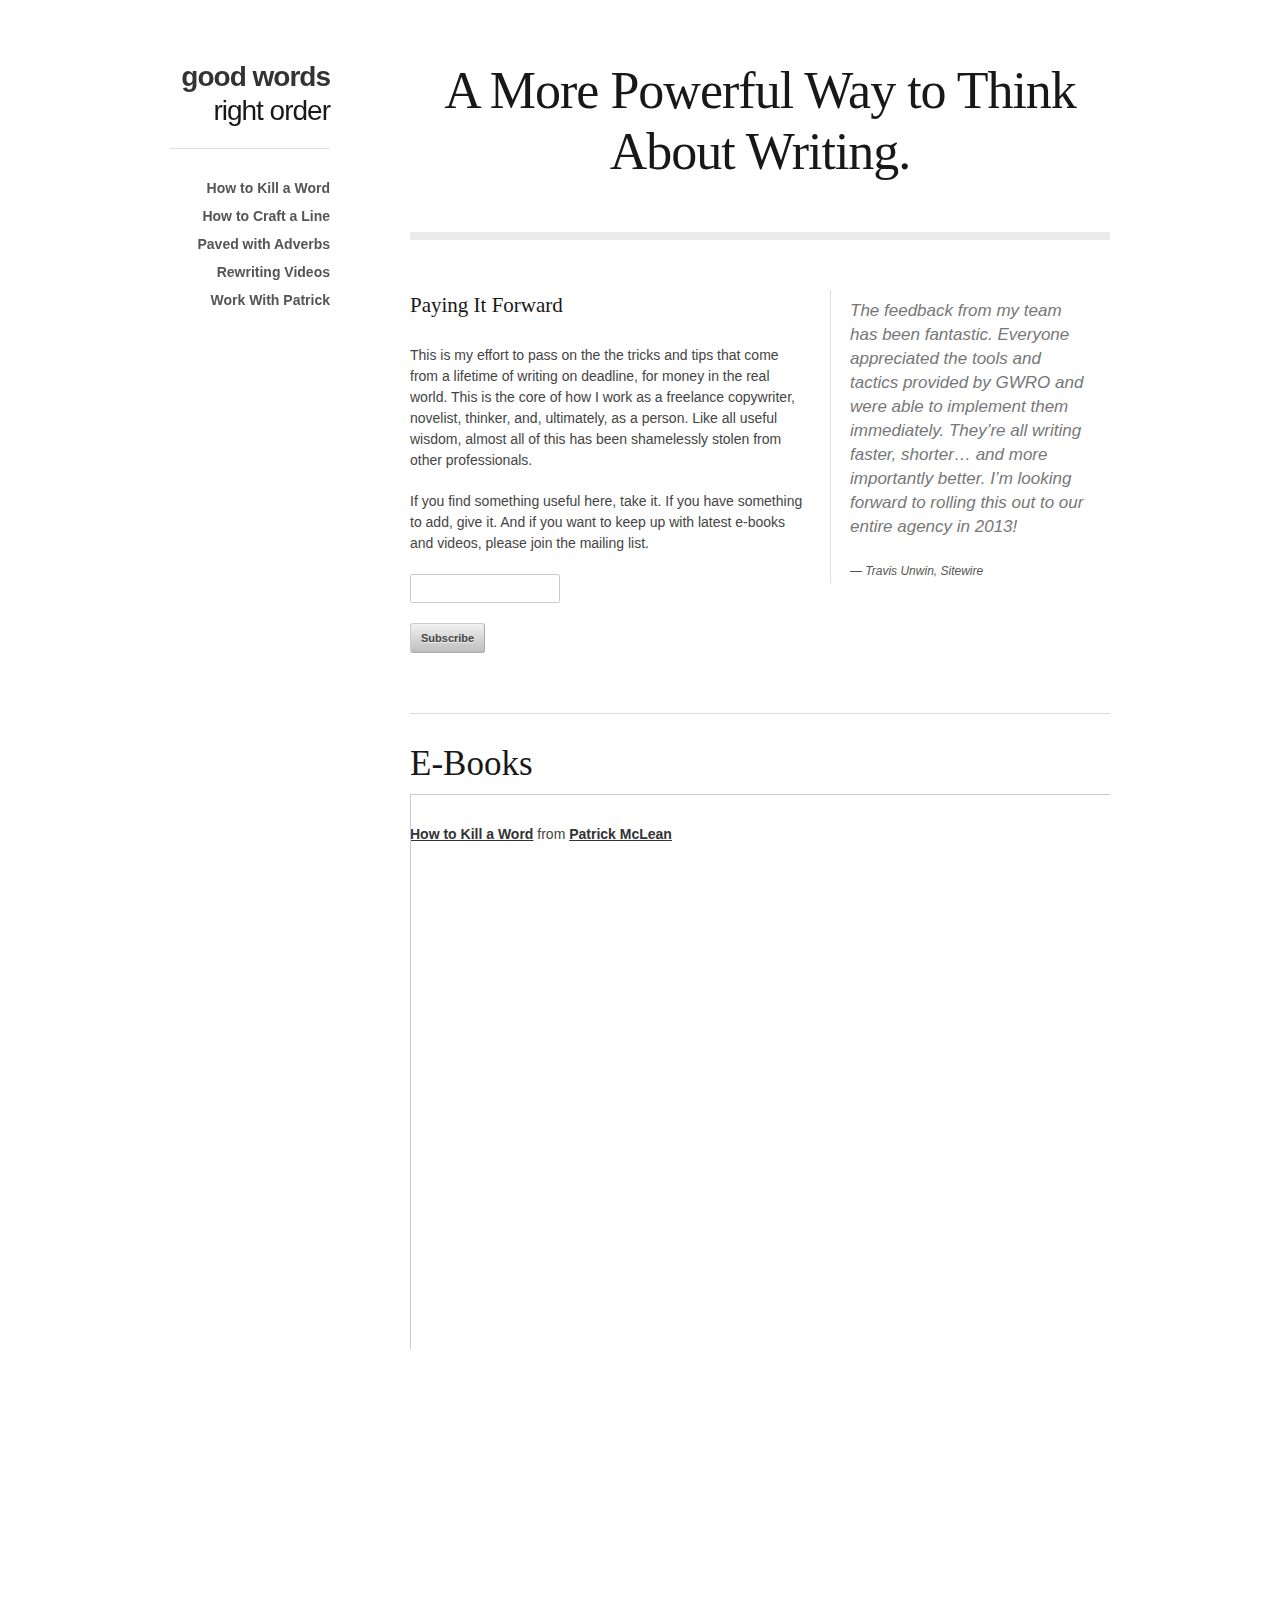
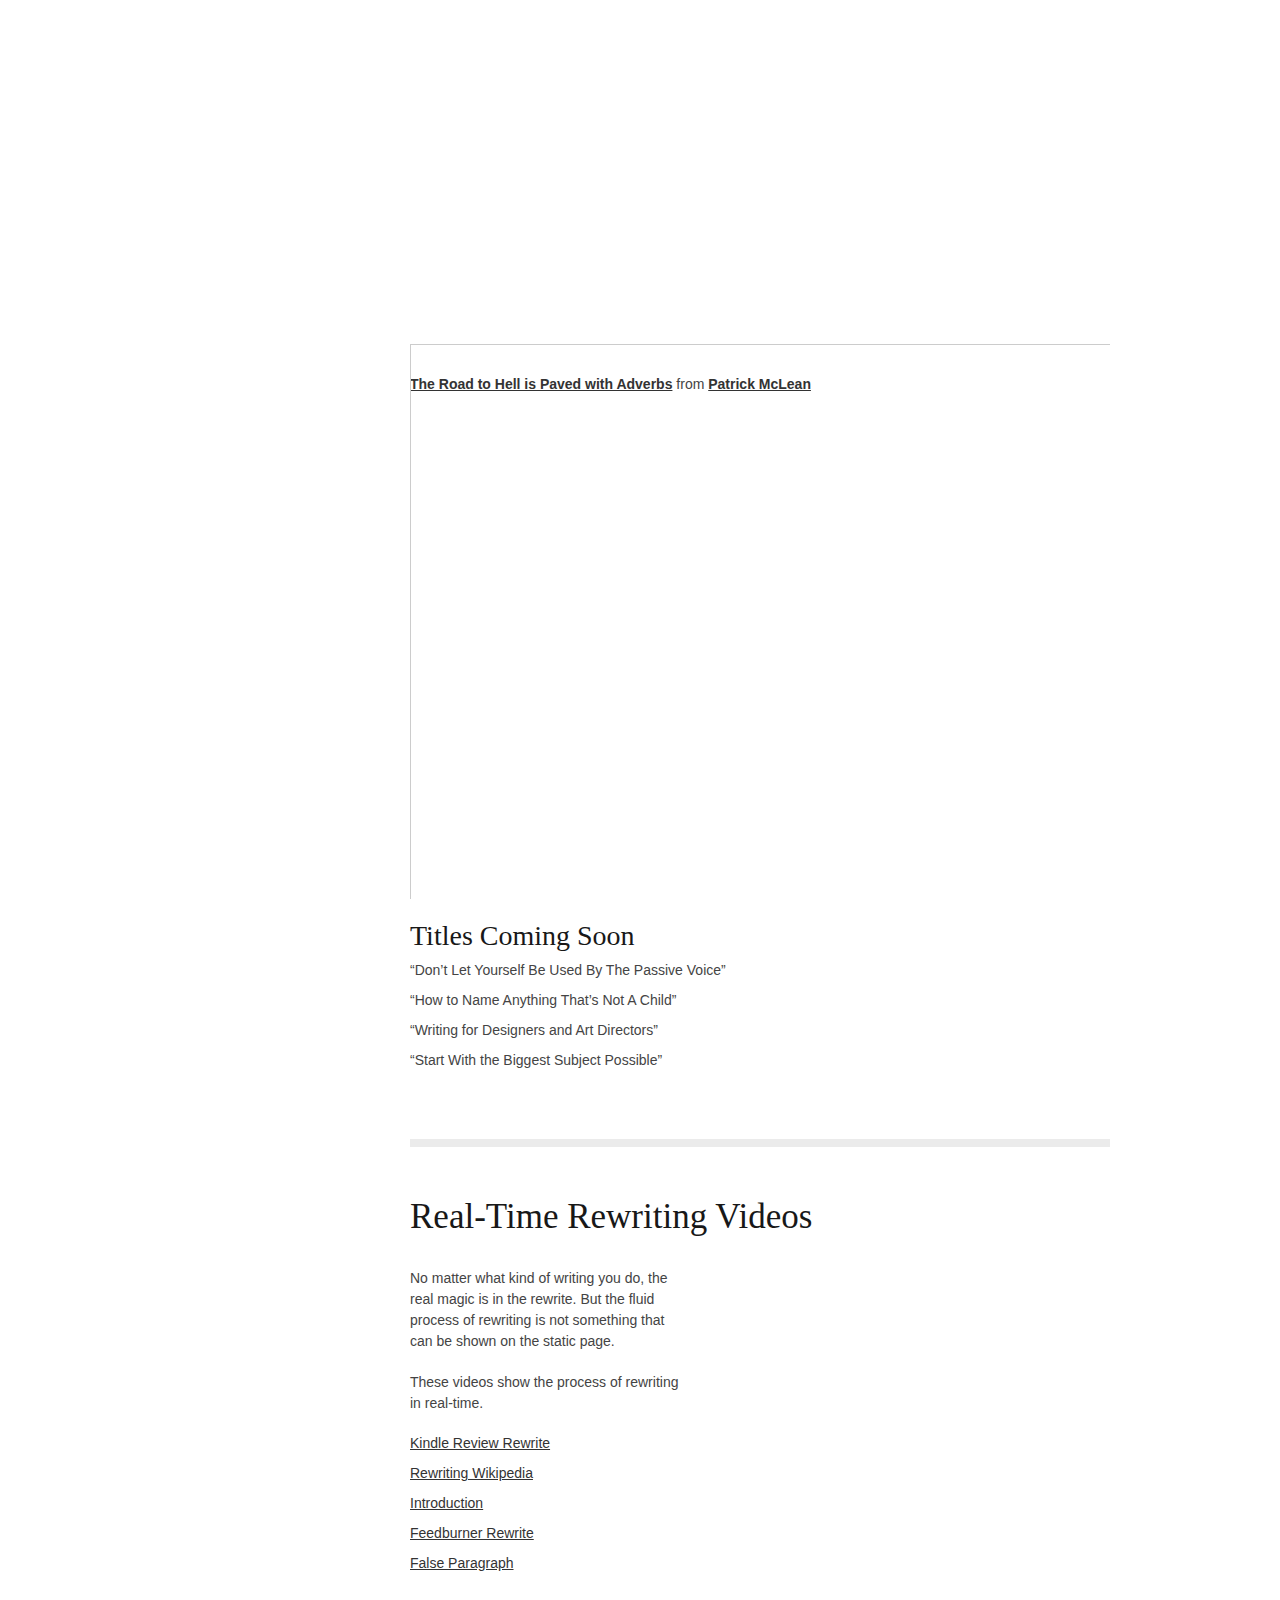
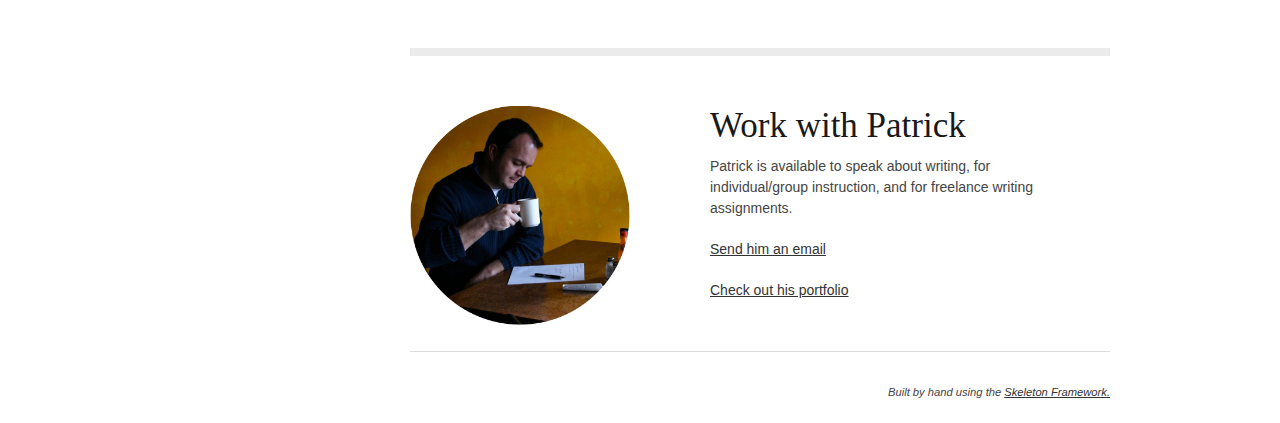
==== index.html @ edc81221 "initialcommit" ====
<!DOCTYPE html>
<!-- saved from url=(0035)http://www.getskeleton.com/#buttons -->
<head><meta http-equiv="Content-Type" content="text/html; charset=UTF-8">

    <!-- Basic Page Needs
  ================================================== -->
    <meta charset="utf-8">
    <title>good words right order: a more powerful way to think about writing</title>
    <meta name="description" content="good words right order: a more powerful way to think about writing">
    <meta name="author" content="patrickemclean">
   <!--  <meta property="twitter:account_id" content="17346623"> -->
    
    <!--[if lt IE 9]>
        <script src="http://html5shim.googlecode.com/svn/trunk/html5.js"></script>
    <![endif]-->

    <!-- Mobile Specific Metas
  ================================================== -->
    <meta name="viewport" content="width=device-width, initial-scale=1, maximum-scale=1">

  <!-- RSS
  ================================================== -->

    <link rel="alternate" type="application/rss+xml" title="RSS" href="./feed.rss">

  <!-- CSS
  ================================================== -->
  
    <link rel="stylesheet" href="./stylesheets/base.css">
    <link rel="stylesheet" href="./stylesheets/skeleton.css">
    <link rel="stylesheet" href="./stylesheets/layout.css">
    <link rel="stylesheet" href="./stylesheets/docs.css">

    <!-- Favicon
    ================================================== -->
    <link rel="shortcut icon" href="./images/favicon.ico">
    <link rel="apple-touch-icon" sizes="57x57" href="./images/apple-touch-icon.png">
    <link rel="apple-touch-icon" sizes="72x72" href=".images/apple-touch-icon-72x72.png">
    <link rel="apple-touch-icon" sizes="114x114" href="./images/apple-touch-icon-114x114.png">

</head>

<body>


      <div class="container">
          <div class="three columns sidebar">
             
              
              <nav>
              
              
                  <h3 id="logo"><strong>good words</strong><br> right order</h3>
                  <hr>

                  <ul>
                      <li><a href="#kill">How to Kill a Word</a></li>
                      <li><a href="#line">How to Craft a Line</a></li>
                      <li><a href="#hell">Paved with Adverbs</a></li>
                      <li><a href="#videos">Rewriting Videos</a></li>
                      <li><a href="#patrick">Work With Patrick</a></li>
                  </ul>
                
              </nav>
              &nbsp;
          </div>
          <div class="twelve columns offset-by-one content">
      

              <header>
                  
                  <h1 style="text-align:center">A More Powerful Way to Think About Writing.</em></h1>
                  
              </header>
             <hr class="large">

                  <div class="row clearfix">
            
                      <div class="seven columns alpha">
                          <h4>Paying It Forward</h4><br>
                          <p>This is my effort to pass on the the tricks and tips that come from a lifetime of writing on deadline, for money in the real world. This is the core of how I work as a freelance copywriter, novelist, thinker, and, ultimately, as a person. Like all useful wisdom, almost all of this has been shamelessly stolen from other professionals.</p>
                          <p>If you find something useful here, take it. If you have something to add, give it. And if you want to keep up with latest e-books and videos, please join the mailing list. 

                            <form style="text-align:left;" action="http://feedburner.google.com/fb/a/mailverify" method="post" target="popupwindow" onsubmit="window.open('http://feedburner.google.com/fb/a/mailverify?uri=goodwordsrightorder/tWTA', 'popupwindow', 'scrollbars=yes,width=550,height=520');return true"><input type="text" style="width:140px" name="email"/><input type="hidden" value="goodwordsrightorder/tWTA" name="uri"/><input type="hidden" name="loc" value="en_US"/><input type="submit" value="Subscribe" /></form>
                      </div>
                      <div class="five columns omega">
                          <blockquote>
                              <p>The feedback from my team has been fantastic. Everyone appreciated the tools and tactics provided by GWRO and were able to implement them immediately. They’re all writing faster, shorter… and more importantly better. I’m looking forward to rolling this out to our entire agency in 2013!</p>
                              <cite>Travis Unwin, Sitewire</cite>
                          </blockquote>
                      </div>

                  </div>
                  <hr>
              <div class="doc-section">

                  

                    <div class="twelve columns alpha">
                      <h2>E-Books</h2>
                    </div>
                      
                  </div>

                    <div class="row clearfix">
                      <div class="twelve columns alpha">

                        <div class="embed-container" id="kill">


                          <iframe src="http://www.slideshare.net/slideshow/embed_code/15975946" frameborder="0" marginwidth="0" marginheight="0" scrolling="no" style="border:1px solid #CCC;border-width:1px 1px 0;margin-bottom:5px" allowfullscreen webkitallowfullscreen mozallowfullscreen> </iframe> <div style="margin-bottom:5px"> <strong> <a href="http://www.slideshare.net/PatrickEMcLean/how-to-kill-a-word" title="How to Kill a Word" target="_blank">How to Kill a Word</a> </strong> from <strong><a href="http://www.slideshare.net/PatrickEMcLean" target="_blank">Patrick McLean</a></strong> </div>


                        </div>  
                      </div>
                    </div> 

                    <div class="row clearfix">
                      <div class="twelve columns alpha">
                          <div class="embed-container"id="line">


                        <iframe src="http://www.youtube.com/embed/MxoWkgkPSiY?modestbranding=1" frameborder="0" allowfullscreen></iframe>

                        </div>
                      </div>
                    </div>

                    <div class="row clearfix">
                      <div class="twelve columns alpha">
                          <div class="embed-container" id="hell">


                        <iframe src="http://www.slideshare.net/slideshow/embed_code/3248919" width="427" height="356" frameborder="0" marginwidth="0" marginheight="0" scrolling="no" style="border:1px solid #CCC;border-width:1px 1px 0;margin-bottom:5px" allowfullscreen webkitallowfullscreen mozallowfullscreen> </iframe> <div style="margin-bottom:5px"> <strong> <a href="http://www.slideshare.net/PatrickEMcLean/the-roat-to-hell-is-paved-with-adverbs" title="The Roat to Hell is Paved with Adverbs" target="_blank">The Road to Hell is Paved with Adverbs</a> </strong> from <strong><a href="http://www.slideshare.net/PatrickEMcLean" target="_blank">Patrick McLean</a></strong> </div>

                        </div>
                      </div>
                    </div>

                  <div class="twelve columns alpha">
                  

                     
                    </div>

                  <div class="row clearfix">

                      <h3>Titles Coming Soon</h3>

                      <ul>
                        <li>&#8220;Don&#8217;t Let Yourself Be Used By The Passive Voice&#8221;</li>
                        <li>&#8220;How to Name Anything That&#8217;s Not A Child&#8221;</li>
                        <li>&#8220;Writing for Designers and Art Directors&#8221;</li>
                        <li>&#8220;Start With the Biggest Subject Possible&#8221;</li>
                        </ul>


                  </div>
                  

                <hr class="large">

          
                <div class="row clearfix">
                  <h2>Real-Time Rewriting Videos</h2><br>

                    <div class="five columns alpha">

                        
                        <p>No matter what kind of writing you do, the real magic is in the rewrite. But the fluid process of rewriting is not something that can be shown on the static page.</p>

                        <p>These videos show the process of rewriting in real-time.</p>  

                        <ul>
                          <li><a href="http://www.youtube.com/watch?v=Ufe53M0XnIo">Kindle Review Rewrite</a></li>
                          <li><a href="http://www.youtube.com/watch?v=EHjUuLgZVQY">Rewriting Wikipedia</a></li>
                          <li><a href="http://www.youtube.com/watch?v=_FsBPsFTaIE">Introduction</a></li>
                          <li><a href="http://www.youtube.com/watch?v=tpzPPdJ7VC0">Feedburner Rewrite</a></li>
                          <li><a href="http://www.youtube.com/watch?v=jA6YkIROMyk">False Paragraph</a></li>
                        </ul>

                          
                      </div>

                    <div class="seven columns omega">

                      <div class="embed-container" id="videos">
                         
                         <iframe src="http://www.youtube.com/embed/-JnpuxM2N7Y?modestbranding=1" frameborder="0" allowfullscreen></iframe>







                      </div>
                    </div>
               
              </div>

              <hr class="large">

                <div class="row clearfix">

                

                  <div class="four columns alpha">
                          <img src="./images/patricksimple.jpg">
                  </div>
                 

                  <div class="six columns omega offset-by-one" id="patrick">
                  <h2>Work with Patrick</h2>
                         
                    <p>Patrick is available to speak about writing, for individual/group instruction, and for freelance writing assignments.</p>

                    <p><a href="mailto:patrickemclean@gmail.com">Send him an email</a></p>

                    <p><a href="http://www.behance.net/PatrickEMcLean">Check out his portfolio</a></p>

                  </div>
 

                </div>
              <hr>
               <p style="text-align:right;font-size:80%"><em>Built by hand using the <a href="http://www.getskeleton.com/">Skeleton Framework.</em></a></p>
          </div><!-- content -->
      </div><!-- container -->

      <div class="resize"></div>






        <!-- JS
        ================================================== -->
        <script src="./scripts/jquery.min.js"></script>


        <script>
            $('.hidden-code').click(function(e) {
                e.preventDefault();
                $(this).children('.gist').slideToggle();
            })

            var originalText;
            $('.example-grid').children().hover(
                function() {
                    originalText = $(this).text();
                    $(this).html($(this).width()+'px');
                },
                function() {
                    $(this).html(originalText);
                })
        </script>

        <!-- Google Analytics -->
        <script type="text/javascript">

          var _gaq = _gaq || [];
          _gaq.push(['_setAccount', 'UA-27999589-1']);
          _gaq.push(['_trackPageview']);

          (function() {
            var ga = document.createElement('script'); ga.type = 'text/javascript'; ga.async = true;
            ga.src = ('https:' == document.location.protocol ? 'https://ssl' : 'http://www') + '.google-analytics.com/ga.js';
            var s = document.getElementsByTagName('script')[0]; s.parentNode.insertBefore(ga, s);
          })();

        </script>

        <script type="text/javascript">
          var _gauges = _gauges || [];
          (function() {
            var t   = document.createElement('script');
            t.type  = 'text/javascript';
            t.async = true;
            t.id    = 'gauges-tracker';
            t.setAttribute('data-site-id', '4d806d7410cafd7fa4000011');
            t.src = '//secure.gaug.es/track.js';
            var s = document.getElementsByTagName('script')[0];
            s.parentNode.insertBefore(t, s);
          })();
        </script>

    
</body><style type="text/css"></style></html>
---- stylesheets/base.css ----
/*
* Skeleton V1.2
* Copyright 2011, Dave Gamache
* www.getskeleton.com
* Free to use under the MIT license.
* http://www.opensource.org/licenses/mit-license.php
* 6/20/2012
*/


/* Table of Content
==================================================
	#Reset & Basics
	#Basic Styles
	#Site Styles
	#Typography
	#Links
	#Lists
	#Images
	#Buttons
	#Forms
	#Misc */


/* #Reset & Basics (Inspired by E. Meyers)
================================================== */
	html, body, div, span, applet, object, iframe, h1, h2, h3, h4, h5, h6, p, blockquote, pre, a, abbr, acronym, address, big, cite, code, del, dfn, em, img, ins, kbd, q, s, samp, small, strike, strong, sub, sup, tt, var, b, u, i, center, dl, dt, dd, ol, ul, li, fieldset, form, label, legend, table, caption, tbody, tfoot, thead, tr, th, td, article, aside, canvas, details, embed, figure, figcaption, footer, header, hgroup, menu, nav, output, ruby, section, summary, time, mark, audio, video {
		margin: 0;
		padding: 0;
		border: 0;
		font-size: 100%;
		font: inherit;
		vertical-align: baseline; }
	article, aside, details, figcaption, figure, footer, header, hgroup, menu, nav, section {
		display: block; }
	body {
		line-height: 1; }
	ol, ul {
		list-style: none; }
	blockquote, q {
		quotes: none; }
	blockquote:before, blockquote:after,
	q:before, q:after {
		content: '';
		content: none; }
	table {
		border-collapse: collapse;
		border-spacing: 0; }


/* #Basic Styles
================================================== */
	body {
		background: #fff;
		font: 14px/21px "HelveticaNeue", "Helvetica Neue", Helvetica, Arial, sans-serif;
		color: #444;
		-webkit-font-smoothing: antialiased; /* Fix for webkit rendering */
		-webkit-text-size-adjust: 100%;
 }



/* #Typography
================================================== */
	h1, h2, h3, h4, h5, h6 {
		color: #181818;
		font-family: 'Crimson Text', serif;
		font-weight: normal; }
	h1 a, h2 a, h3 a, h4 a, h5 a, h6 a { font-weight: inherit; }
	h1 { font-size: 46px; line-height: 50px; margin-bottom: 14px;}
	h2 { font-size: 35px; line-height: 40px; margin-bottom: 10px; }
	h3 { font-size: 28px; line-height: 34px; margin-bottom: 8px; }
	h4 { font-size: 21px; line-height: 30px; margin-bottom: 4px; }
	h5 { font-size: 17px; line-height: 24px; }
	h6 { font-size: 14px; line-height: 21px; }
	.subheader { color: #777; }

	p { margin: 0 0 20px 0; }
	p img { margin: 0; }
	p.lead { font-size: 21px; line-height: 27px; color: #777;  }

	em { font-style: italic; }
	strong { font-weight: bold; color: #333; }
	small { font-size: 80%; }


/*	Blockquotes  */
	blockquote, blockquote p { font-size: 17px; line-height: 24px; color: #777; font-style: italic; }
	blockquote { margin: 0 0 20px; padding: 9px 20px 0 19px; border-left: 1px solid #ddd; }
	blockquote cite { display: block; font-size: 12px; color: #555; }
	blockquote cite:before { content: "\2014 \0020"; }
	blockquote cite a, blockquote cite a:visited, blockquote cite a:visited { color: #555; }

	hr { border: solid #ddd; border-width: 1px 0 0; clear: both; margin: 10px 0 30px; height: 0; }


/* #Links
================================================== */
	a, a:visited { color: #333; text-decoration: underline; outline: 0; }
	a:hover, a:focus { color: #000; }
	p a, p a:visited { line-height: inherit; }


/* #Lists
================================================== */
	ul, ol { margin-bottom: 20px; }
	ul { list-style: none outside; }
	ol { list-style: decimal; }
	ol, ul.square, ul.circle, ul.disc { margin-left: 30px; }
	ul.square { list-style: square outside; }
	ul.circle { list-style: circle outside; }
	ul.disc { list-style: disc outside; }
	ul ul, ul ol,
	ol ol, ol ul { margin: 4px 0 5px 30px; font-size: 90%;  }
	ul ul li, ul ol li,
	ol ol li, ol ul li { margin-bottom: 6px; }
	li { line-height: 18px; margin-bottom: 12px; }
	ul.large li { line-height: 21px; }
	li p { line-height: 21px; }

/* #Images
================================================== */

	img.scale-with-grid {
		max-width: 100%;
		height: auto; }


/* #Buttons
================================================== */

	.button,
	button,
	input[type="submit"],
	input[type="reset"],
	input[type="button"] {
		background: #eee; /* Old browsers */
		background: #eee -moz-linear-gradient(top, rgba(255,255,255,.2) 0%, rgba(0,0,0,.2) 100%); /* FF3.6+ */
		background: #eee -webkit-gradient(linear, left top, left bottom, color-stop(0%,rgba(255,255,255,.2)), color-stop(100%,rgba(0,0,0,.2))); /* Chrome,Safari4+ */
		background: #eee -webkit-linear-gradient(top, rgba(255,255,255,.2) 0%,rgba(0,0,0,.2) 100%); /* Chrome10+,Safari5.1+ */
		background: #eee -o-linear-gradient(top, rgba(255,255,255,.2) 0%,rgba(0,0,0,.2) 100%); /* Opera11.10+ */
		background: #eee -ms-linear-gradient(top, rgba(255,255,255,.2) 0%,rgba(0,0,0,.2) 100%); /* IE10+ */
		background: #eee linear-gradient(top, rgba(255,255,255,.2) 0%,rgba(0,0,0,.2) 100%); /* W3C */
	  border: 1px solid #aaa;
	  border-top: 1px solid #ccc;
	  border-left: 1px solid #ccc;
	  -moz-border-radius: 3px;
	  -webkit-border-radius: 3px;
	  border-radius: 3px;
	  color: #444;
	  display: inline-block;
	  font-size: 11px;
	  font-weight: bold;
	  text-decoration: none;
	  text-shadow: 0 1px rgba(255, 255, 255, .75);
	  cursor: pointer;
	  margin-bottom: 20px;
	  line-height: normal;
	  padding: 8px 10px;
	  font-family: "HelveticaNeue", "Helvetica Neue", Helvetica, Arial, sans-serif; }

	.button:hover,
	button:hover,
	input[type="submit"]:hover,
	input[type="reset"]:hover,
	input[type="button"]:hover {
		color: #222;
		background: #ddd; /* Old browsers */
		background: #ddd -moz-linear-gradient(top, rgba(255,255,255,.3) 0%, rgba(0,0,0,.3) 100%); /* FF3.6+ */
		background: #ddd -webkit-gradient(linear, left top, left bottom, color-stop(0%,rgba(255,255,255,.3)), color-stop(100%,rgba(0,0,0,.3))); /* Chrome,Safari4+ */
		background: #ddd -webkit-linear-gradient(top, rgba(255,255,255,.3) 0%,rgba(0,0,0,.3) 100%); /* Chrome10+,Safari5.1+ */
		background: #ddd -o-linear-gradient(top, rgba(255,255,255,.3) 0%,rgba(0,0,0,.3) 100%); /* Opera11.10+ */
		background: #ddd -ms-linear-gradient(top, rgba(255,255,255,.3) 0%,rgba(0,0,0,.3) 100%); /* IE10+ */
		background: #ddd linear-gradient(top, rgba(255,255,255,.3) 0%,rgba(0,0,0,.3) 100%); /* W3C */
	  border: 1px solid #888;
	  border-top: 1px solid #aaa;
	  border-left: 1px solid #aaa; }

	.button:active,
	button:active,
	input[type="submit"]:active,
	input[type="reset"]:active,
	input[type="button"]:active {
		border: 1px solid #666;
		background: #ccc; /* Old browsers */
		background: #ccc -moz-linear-gradient(top, rgba(255,255,255,.35) 0%, rgba(10,10,10,.4) 100%); /* FF3.6+ */
		background: #ccc -webkit-gradient(linear, left top, left bottom, color-stop(0%,rgba(255,255,255,.35)), color-stop(100%,rgba(10,10,10,.4))); /* Chrome,Safari4+ */
		background: #ccc -webkit-linear-gradient(top, rgba(255,255,255,.35) 0%,rgba(10,10,10,.4) 100%); /* Chrome10+,Safari5.1+ */
		background: #ccc -o-linear-gradient(top, rgba(255,255,255,.35) 0%,rgba(10,10,10,.4) 100%); /* Opera11.10+ */
		background: #ccc -ms-linear-gradient(top, rgba(255,255,255,.35) 0%,rgba(10,10,10,.4) 100%); /* IE10+ */
		background: #ccc linear-gradient(top, rgba(255,255,255,.35) 0%,rgba(10,10,10,.4) 100%); /* W3C */ }

	.button.full-width,
	button.full-width,
	input[type="submit"].full-width,
	input[type="reset"].full-width,
	input[type="button"].full-width {
		width: 100%;
		padding-left: 0 !important;
		padding-right: 0 !important;
		text-align: center; }

	/* Fix for odd Mozilla border & padding issues */
	button::-moz-focus-inner,
	input::-moz-focus-inner {
    border: 0;
    padding: 0;
	}


/* #Forms
================================================== */

	form {
		margin-bottom: 20px; }
	fieldset {
		margin-bottom: 20px; }
	input[type="text"],
	input[type="password"],
	input[type="email"],
	textarea,
	select {
		border: 1px solid #ccc;
		padding: 6px 4px;
		outline: none;
		-moz-border-radius: 2px;
		-webkit-border-radius: 2px;
		border-radius: 2px;
		font: 13px "HelveticaNeue", "Helvetica Neue", Helvetica, Arial, sans-serif;
		color: #777;
		margin: 0;
		width: 210px;
		max-width: 100%;
		display: block;
		margin-bottom: 20px;
		background: #fff; }
	select {
		padding: 0; }
	input[type="text"]:focus,
	input[type="password"]:focus,
	input[type="email"]:focus,
	textarea:focus {
		border: 1px solid #aaa;
 		color: #444;
 		-moz-box-shadow: 0 0 3px rgba(0,0,0,.2);
		-webkit-box-shadow: 0 0 3px rgba(0,0,0,.2);
		box-shadow:  0 0 3px rgba(0,0,0,.2); }
	textarea {
		min-height: 60px; }
	label,
	legend {
		display: block;
		font-weight: bold;
		font-size: 13px;  }
	select {
		width: 220px; }
	input[type="checkbox"] {
		display: inline; }
	label span,
	legend span {
		font-weight: normal;
		font-size: 13px;
		color: #444; }

/* #Misc
================================================== */
	.remove-bottom { margin-bottom: 0 !important; }
	.half-bottom { margin-bottom: 10px !important; }
	.add-bottom { margin-bottom: 20px !important; }
---- stylesheets/skeleton.css ----
/*
* Skeleton V1.2
* Copyright 2011, Dave Gamache
* www.getskeleton.com
* Free to use under the MIT license.
* http://www.opensource.org/licenses/mit-license.php
* 6/20/2012
*/


/* Table of Contents
==================================================
    #Base 960 Grid
    #Tablet (Portrait)
    #Mobile (Portrait)
    #Mobile (Landscape)
    #Clearing */



/* #Base 960 Grid
================================================== */

    .container                                  { position: relative; width: 960px; margin: 0 auto; padding: 0; }
    .container .column,
    .container .columns                         { float: left; display: inline; margin-left: 10px; margin-right: 10px; }
    .row                                        { margin-bottom: 20px; }

    /* Nested Column Classes */
    .column.alpha, .columns.alpha               { margin-left: 0; }
    .column.omega, .columns.omega               { margin-right: 0; }

    /* Base Grid */
    .container .one.column,
    .container .one.columns                     { width: 40px;  }
    .container .two.columns                     { width: 100px; }
    .container .three.columns                   { width: 160px; }
    .container .four.columns                    { width: 220px; }
    .container .five.columns                    { width: 280px; }
    .container .six.columns                     { width: 340px; }
    .container .seven.columns                   { width: 400px; }
    .container .eight.columns                   { width: 460px; }
    .container .nine.columns                    { width: 520px; }
    .container .ten.columns                     { width: 580px; }
    .container .eleven.columns                  { width: 640px; }
    .container .twelve.columns                  { width: 700px; }
    .container .thirteen.columns                { width: 760px; }
    .container .fourteen.columns                { width: 820px; }
    .container .fifteen.columns                 { width: 880px; }
    .container .sixteen.columns                 { width: 940px; }

    .container .one-third.column                { width: 300px; }
    .container .two-thirds.column               { width: 620px; }

    /* Offsets */
    .container .offset-by-one                   { padding-left: 60px;  }
    .container .offset-by-two                   { padding-left: 120px; }
    .container .offset-by-three                 { padding-left: 180px; }
    .container .offset-by-four                  { padding-left: 240px; }
    .container .offset-by-five                  { padding-left: 300px; }
    .container .offset-by-six                   { padding-left: 360px; }
    .container .offset-by-seven                 { padding-left: 420px; }
    .container .offset-by-eight                 { padding-left: 480px; }
    .container .offset-by-nine                  { padding-left: 540px; }
    .container .offset-by-ten                   { padding-left: 600px; }
    .container .offset-by-eleven                { padding-left: 660px; }
    .container .offset-by-twelve                { padding-left: 720px; }
    .container .offset-by-thirteen              { padding-left: 780px; }
    .container .offset-by-fourteen              { padding-left: 840px; }
    .container .offset-by-fifteen               { padding-left: 900px; }



/* #Tablet (Portrait)
================================================== */

    /* Note: Design for a width of 768px */

    @media only screen and (min-width: 768px) and (max-width: 959px) {
        .container                                  { width: 768px; }
        .container .column,
        .container .columns                         { margin-left: 10px; margin-right: 10px;  }
        .column.alpha, .columns.alpha               { margin-left: 0; margin-right: 10px; }
        .column.omega, .columns.omega               { margin-right: 0; margin-left: 10px; }
        .alpha.omega                                { margin-left: 0; margin-right: 0; }

        .container .one.column,
        .container .one.columns                     { width: 28px; }
        .container .two.columns                     { width: 76px; }
        .container .three.columns                   { width: 124px; }
        .container .four.columns                    { width: 172px; }
        .container .five.columns                    { width: 220px; }
        .container .six.columns                     { width: 268px; }
        .container .seven.columns                   { width: 316px; }
        .container .eight.columns                   { width: 364px; }
        .container .nine.columns                    { width: 412px; }
        .container .ten.columns                     { width: 460px; }
        .container .eleven.columns                  { width: 508px; }
        .container .twelve.columns                  { width: 556px; }
        .container .thirteen.columns                { width: 604px; }
        .container .fourteen.columns                { width: 652px; }
        .container .fifteen.columns                 { width: 700px; }
        .container .sixteen.columns                 { width: 748px; }

        .container .one-third.column                { width: 236px; }
        .container .two-thirds.column               { width: 492px; }

        /* Offsets */
        .container .offset-by-one                   { padding-left: 48px; }
        .container .offset-by-two                   { padding-left: 96px; }
        .container .offset-by-three                 { padding-left: 144px; }
        .container .offset-by-four                  { padding-left: 192px; }
        .container .offset-by-five                  { padding-left: 240px; }
        .container .offset-by-six                   { padding-left: 288px; }
        .container .offset-by-seven                 { padding-left: 336px; }
        .container .offset-by-eight                 { padding-left: 384px; }
        .container .offset-by-nine                  { padding-left: 432px; }
        .container .offset-by-ten                   { padding-left: 480px; }
        .container .offset-by-eleven                { padding-left: 528px; }
        .container .offset-by-twelve                { padding-left: 576px; }
        .container .offset-by-thirteen              { padding-left: 624px; }
        .container .offset-by-fourteen              { padding-left: 672px; }
        .container .offset-by-fifteen               { padding-left: 720px; }
    }


/*  #Mobile (Portrait)
================================================== */

    /* Note: Design for a width of 320px */

    @media only screen and (max-width: 767px) {
        .container { width: 300px; }
        .container .columns,
        .container .column { margin: 0; }

        .container .one.column,
        .container .one.columns,
        .container .two.columns,
        .container .three.columns,
        .container .four.columns,
        .container .five.columns,
        .container .six.columns,
        .container .seven.columns,
        .container .eight.columns,
        .container .nine.columns,
        .container .ten.columns,
        .container .eleven.columns,
        .container .twelve.columns,
        .container .thirteen.columns,
        .container .fourteen.columns,
        .container .fifteen.columns,
        .container .sixteen.columns,
        .container .one-third.column,
        .container .two-thirds.column  { width: 300px; }

        /* Offsets */
        .container .offset-by-one,
        .container .offset-by-two,
        .container .offset-by-three,
        .container .offset-by-four,
        .container .offset-by-five,
        .container .offset-by-six,
        .container .offset-by-seven,
        .container .offset-by-eight,
        .container .offset-by-nine,
        .container .offset-by-ten,
        .container .offset-by-eleven,
        .container .offset-by-twelve,
        .container .offset-by-thirteen,
        .container .offset-by-fourteen,
        .container .offset-by-fifteen { padding-left: 0; }

    }


/* #Mobile (Landscape)
================================================== */

    /* Note: Design for a width of 480px */

    @media only screen and (min-width: 480px) and (max-width: 767px) {
        .container { width: 420px; }
        .container .columns,
        .container .column { margin: 0; }

        .container .one.column,
        .container .one.columns,
        .container .two.columns,
        .container .three.columns,
        .container .four.columns,
        .container .five.columns,
        .container .six.columns,
        .container .seven.columns,
        .container .eight.columns,
        .container .nine.columns,
        .container .ten.columns,
        .container .eleven.columns,
        .container .twelve.columns,
        .container .thirteen.columns,
        .container .fourteen.columns,
        .container .fifteen.columns,
        .container .sixteen.columns,
        .container .one-third.column,
        .container .two-thirds.column { width: 420px; }
    }


/* #Clearing
================================================== */

    /* Self Clearing Goodness */
    .container:after { content: "\0020"; display: block; height: 0; clear: both; visibility: hidden; }

    /* Use clearfix class on parent to clear nested columns,
    or wrap each row of columns in a <div class="row"> */
    .clearfix:before,
    .clearfix:after,
    .row:before,
    .row:after {
      content: '\0020';
      display: block;
      overflow: hidden;
      visibility: hidden;
      width: 0;
      height: 0; }
    .row:after,
    .clearfix:after {
      clear: both; }
    .row,
    .clearfix {
      zoom: 1; }

    /* You can also use a <br class="clear" /> to clear columns */
    .clear {
      clear: both;
      display: block;
      overflow: hidden;
      visibility: hidden;
      width: 0;
      height: 0;
    }
---- stylesheets/layout.css ----
/*
* Skeleton V1.2
* Copyright 2011, Dave Gamache
* www.getskeleton.com
* Free to use under the MIT license.
* http://www.opensource.org/licenses/mit-license.php
* 6/20/2012
*/

/* Table of Content
==================================================
	#Site Styles
	#Page Styles
	#Media Queries
	#Font-Face */

/* #Site Styles
================================================== */

/* #Page Styles
================================================== */

#centered {
	margin: auto;
}

.embed-container {
    position: relative;
    padding-bottom: 75% ; /* 75%=4:3; 56.25% =16/9 ratio */
    padding-top: 30px; /* IE6 workaround*/
    height: 0;
    overflow: hidden;
}

.embed-container iframe,
.embed-container object,
.embed-container embed {
    position: absolute;
    top: 0;
    left: 0;
    width: 100%;
    height: 100%;
    padding-bottom: 50px;
    

}



/* #Media Queries
================================================== */

	/* Smaller than standard 960 (devices and browsers) */
	@media only screen and (max-width: 959px) {}

	/* Tablet Portrait size to standard 960 (devices and browsers) */
	@media only screen and (min-width: 768px) and (max-width: 959px) {}

	/* All Mobile Sizes (devices and browser) */
	@media only screen and (max-width: 767px) {}

	/* Mobile Landscape Size to Tablet Portrait (devices and browsers) */
	@media only screen and (min-width: 480px) and (max-width: 767px) {}

	/* Mobile Portrait Size to Mobile Landscape Size (devices and browsers) */
	@media only screen and (max-width: 479px) {}


/* #Font-Face
================================================== */
/* 	This is the proper syntax for an @font-face file
		Just create a "fonts" folder at the root,
		copy your FontName into code below and remove
		comment brackets */

/*	@font-face {
	    font-family: 'FontName';
	    src: url('../fonts/FontName.eot');
	    src: url('../fonts/FontName.eot?iefix') format('eot'),
	         url('../fonts/FontName.woff') format('woff'),
	         url('../fonts/FontName.ttf') format('truetype'),
	         url('../fonts/FontName.svg#webfontZam02nTh') format('svg');
	    font-weight: normal;
	    font-style: normal; }
*/
---- stylesheets/docs.css ----
/*
* Skeleton V1.0.3
* Copyright 2011, Dave Gamache
* www.getskeleton.com
* Free to use under the MIT license.
* http://www.opensource.org/licenses/mit-license.php
* 7/17/2011
*/



/* Documentation Styles
================================================== */
    div.container {
        padding-top: 60px; }

    /* Doc nav */
    nav {
        position: fixed;
        width: 160px;
        text-align: right }
    #logo {
        margin-bottom: 20px;
        font-family: "Helvetica Neue", Helvetica, Arial, sans-serif;
        letter-spacing: -1px;

            }

    nav ul {
        float: right;  }
    nav ul li {
        display: block;
        margin-bottom: 10px; }
    nav ul li a,
    nav ul li a:visited,
    nav ul li a:active  {
        font-size: 14px;
        color: #555;
        text-decoration: none;
        font-weight: bold; }
    nav ul li a:hover,
    nav ul li a:focus {
        color: #222; }
    header h1 {
        font-size: 52px;
        line-height: 61px;
        letter-spacing: -1px;
        font-weight: normal;
        font-family: "Georgia", "Times New Roman", Helvetica, Arial, sans-serif;
        text-align: center;  
         }
    hr.large {
        border: none;
        height: 8px;
        background: #ebebeb;
        margin: 50px 0; }
    div.doc-section {
        margin: 30px 0; }

    #whatAndWhy .row {
        padding: 30px 0 0; }

    #typography blockquote {
        margin-top: 20px; }

    .hidden-code a {
        font-size: 12px;
        color: #999; }
    .hidden-code>div {
        display: none; }


    /* Grid */
    #grid .column,
    #grid .columns {
        background: #ddd;
        height: 25px;
        line-height: 25px;
        margin-bottom: 10px;
        text-align: center;
        text-transform: uppercase;
        color: #555;
        font-size: 12px;
        font-weight: bold;
        -moz-border-radius: 2px;
         -webkit-border-radius: 2px;
         border-radius: 2px; }
    #grid .column:hover,
    #grid .columns:hover {
        background: #bbb;
        color: #333; }
    #grid .example-grid { overflow: hidden; }

    .post-button-note,
    .post-button-note a {
        font-size: 11px;
        color: #999; }

    #examples .four.columns a {
        text-decoration: none;
    }
    #examples .four.columns a:hover {
        text-decoration: underline;
    }


    .resize {
        position: fixed;
        bottom: 0;
        right: 0;
        height: 80px;
        width: 80px;
        background: url(images/resize.png); }


    img {
        max-width: 100%;
        height: auto; }

    .gist-meta { display: none !important;}

    ul ul ul li { margin-bottom: 3px; }

    .twitter-share-button { margin-bottom: -18px; }

.carbonad,
.carbonad-image,
.carbonad-text,
.carbonad-tag {
    background: none !important;
    border: none !important;
    margin-left: 0 !important;
}
.carbonad-tag {
    margin-top: 6px !important;
    padding-top: 0 !important;
}
.carbonad-text {
    height: auto !important;
}
.carbonad-image {
    margin-top: 0 !important;
}


    /* Mobile */
    @media only screen and (max-width: 767px) {
        header h1 { font-size: 34px; line-height: 37px; }
        nav { position: relative; }
        nav ul,
        .carbonad {
                display: none;
        }
        #logo { text-align: left; }
        #examples .four.columns {
            padding-top: 30px;
        }
    }

    /* Mobile Landscape */
    @media only screen and (min-width: 480px) and (max-width: 767px) {
        nav ul {
            display: none;
        }
    }

    /* Non 960 */
    @media only screen and (max-width: 959px) {
        #logo {
            font-size: 21px;
            margin-bottom: 15px; }
        nav .button {
            padding: 9px 20px 11px; }
    }

    /* iPad Portrait/Browser */
    @media only screen and (min-width: 768px) and (max-width: 959px) {
        nav {
            width: 124px; }
    }

    /* Mobile/Browser */
    @media only screen and (max-width: 767px) {}

    /* Mobile Landscape/Browser */
    @media only screen and (min-width: 480px) and (max-width: 767px) {}

    /* Anything smaller than standard 960 */
    @media only screen and (max-width: 959px) {}


    /* iPad Portrait Only */
    @media only screen and (min-width: 768px) and (max-width: 959px) and (max-device-width: 1000px) {}

    /* Mobile Only */
    @media only screen and (max-width: 767px) and (max-device-width: 1000px) {}

    /* Mobile Landscape Only */
    @media only screen and (min-width: 480px) and (max-width: 767px) and (max-device-width: 1000px) {}

    /* Anything smaller than standard 960 on a device */
    @media only screen and (max-width: 959px) and (max-device-width: 1000px) {
        .resize { display: none; }
    }
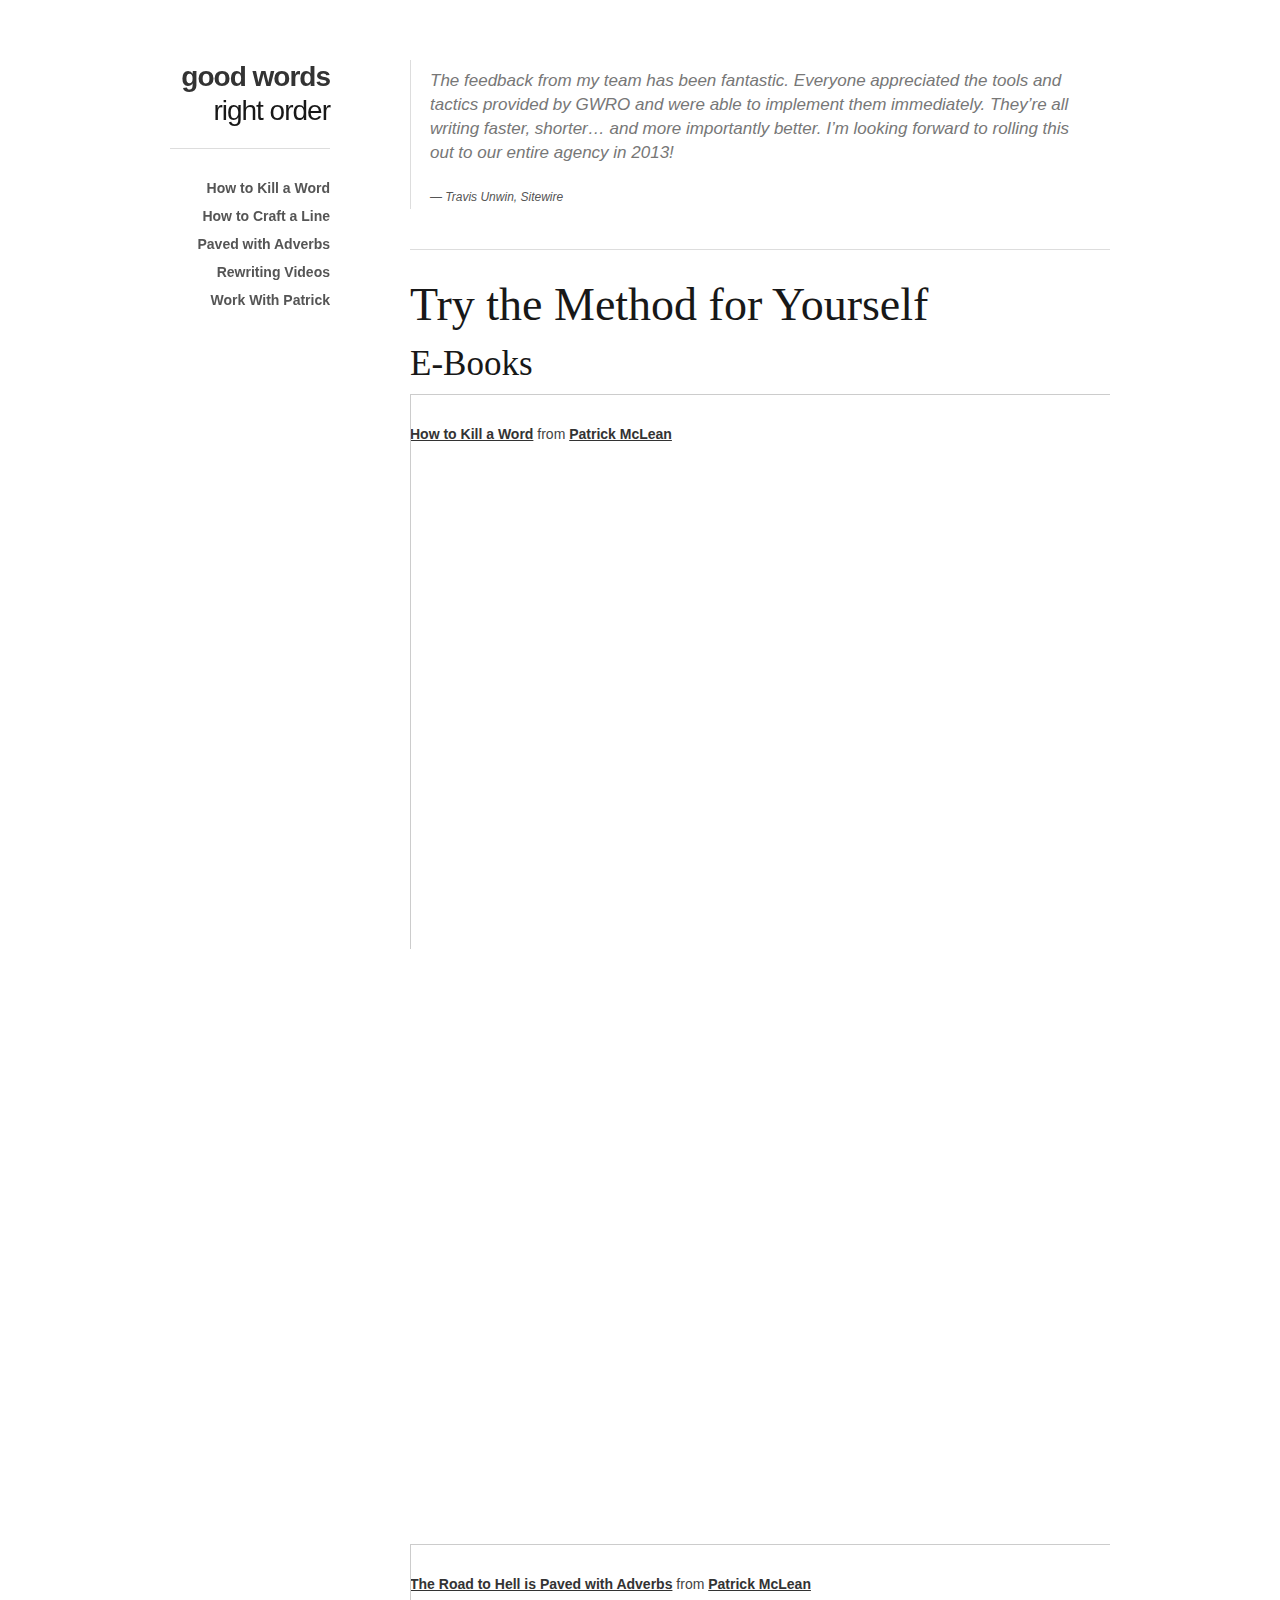
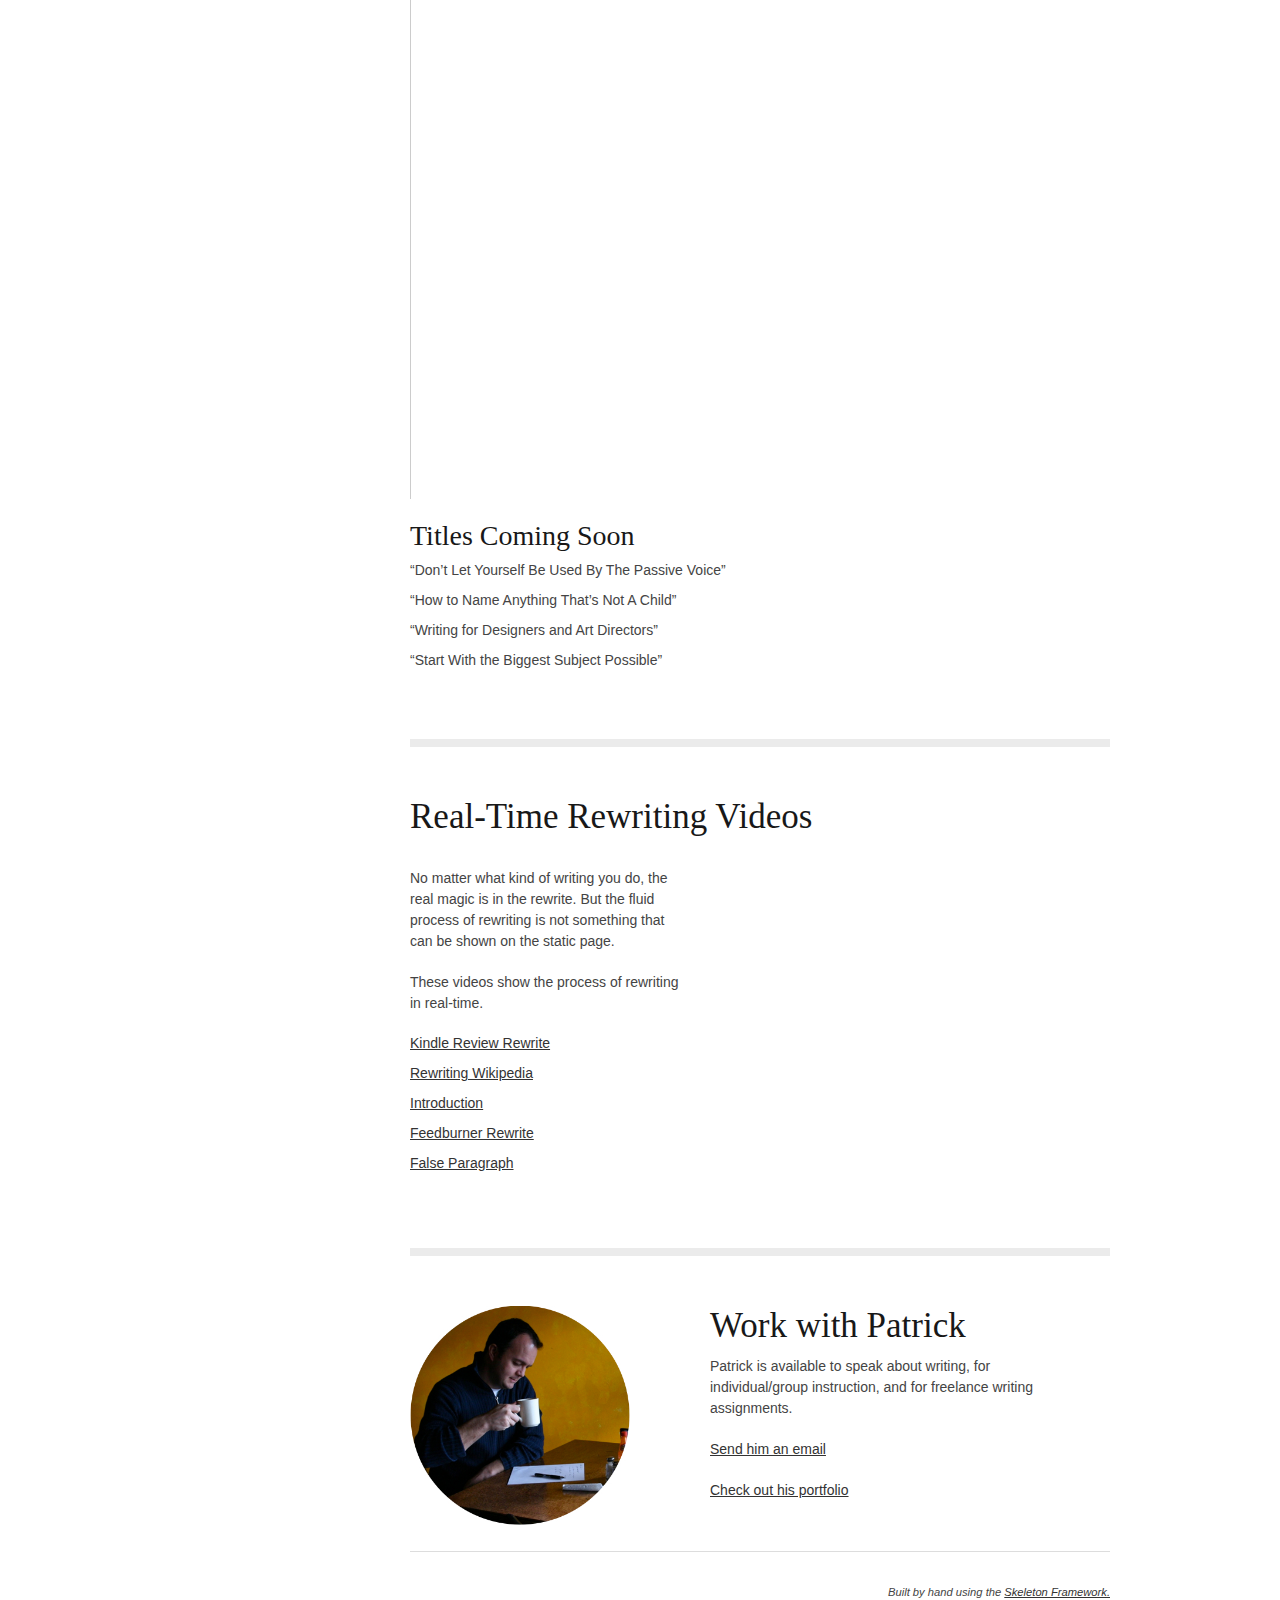
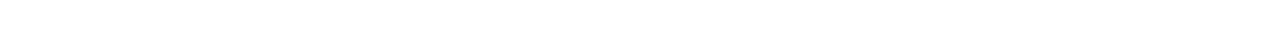
==== commit 318f3e42: "firstmess" ====
--- a/index.html
+++ b/index.html
@@ -67,23 +67,23 @@
           <div class="twelve columns offset-by-one content">
       
 
-              <header>
+             <!--  <header>
                   
                   <h1 style="text-align:center">A More Powerful Way to Think About Writing.</em></h1>
                   
               </header>
              <hr class="large">
-
+ -->
                   <div class="row clearfix">
-            
+            <!-- 
                       <div class="seven columns alpha">
                           <h4>Paying It Forward</h4><br>
                           <p>This is my effort to pass on the the tricks and tips that come from a lifetime of writing on deadline, for money in the real world. This is the core of how I work as a freelance copywriter, novelist, thinker, and, ultimately, as a person. Like all useful wisdom, almost all of this has been shamelessly stolen from other professionals.</p>
                           <p>If you find something useful here, take it. If you have something to add, give it. And if you want to keep up with latest e-books and videos, please join the mailing list. 
 
                             <form style="text-align:left;" action="http://feedburner.google.com/fb/a/mailverify" method="post" target="popupwindow" onsubmit="window.open('http://feedburner.google.com/fb/a/mailverify?uri=goodwordsrightorder/tWTA', 'popupwindow', 'scrollbars=yes,width=550,height=520');return true"><input type="text" style="width:140px" name="email"/><input type="hidden" value="goodwordsrightorder/tWTA" name="uri"/><input type="hidden" name="loc" value="en_US"/><input type="submit" value="Subscribe" /></form>
-                      </div>
-                      <div class="five columns omega">
+                      </div> -->
+                      <div class="twelve columns alpha">
                           <blockquote>
                               <p>The feedback from my team has been fantastic. Everyone appreciated the tools and tactics provided by GWRO and were able to implement them immediately. They’re all writing faster, shorter… and more importantly better. I’m looking forward to rolling this out to our entire agency in 2013!</p>
                               <cite>Travis Unwin, Sitewire</cite>
@@ -94,13 +94,16 @@
                   <hr>
               <div class="doc-section">
 
+                    <div class="twelve columns alpha">
+                        <h1>Try the Method for Yourself</h1>
+                    </div>
                   
 
                     <div class="twelve columns alpha">
                       <h2>E-Books</h2>
                     </div>
                       
-                  </div>
+                 
 
                     <div class="row clearfix">
                       <div class="twelve columns alpha">
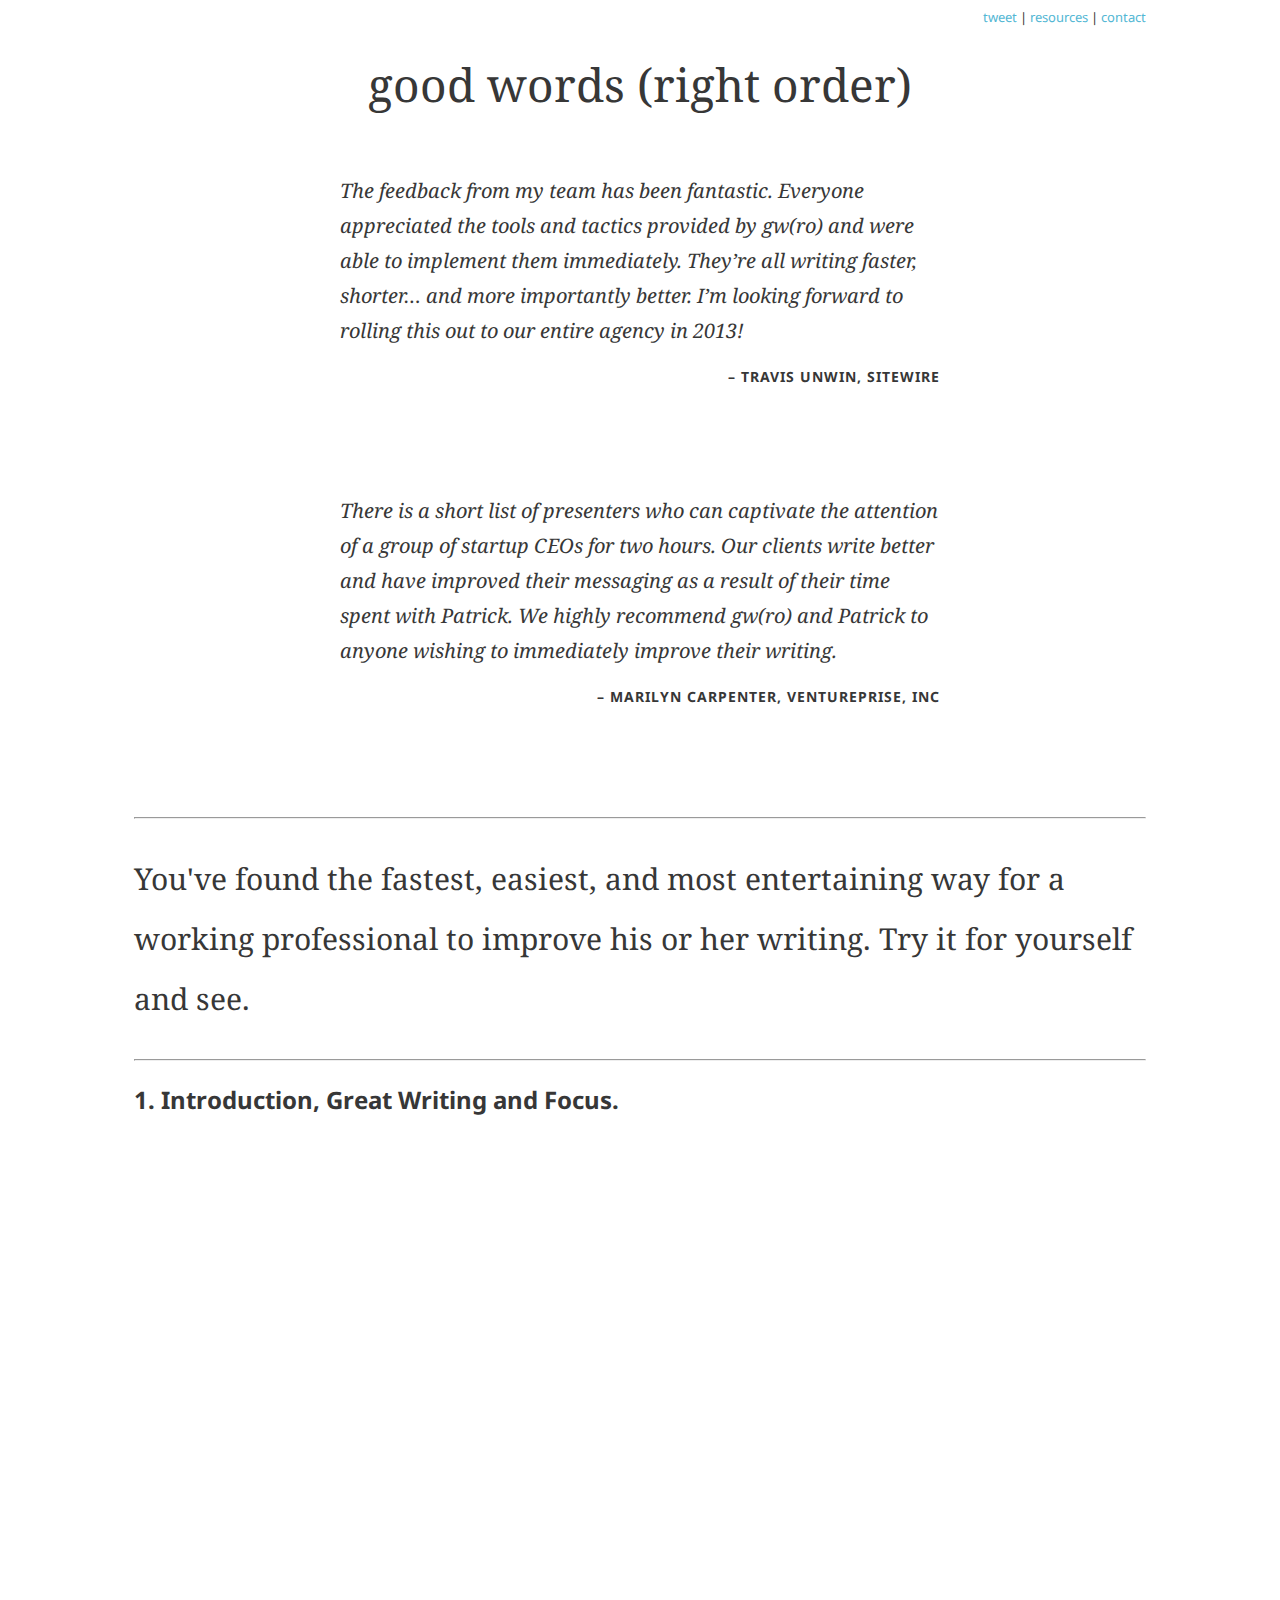
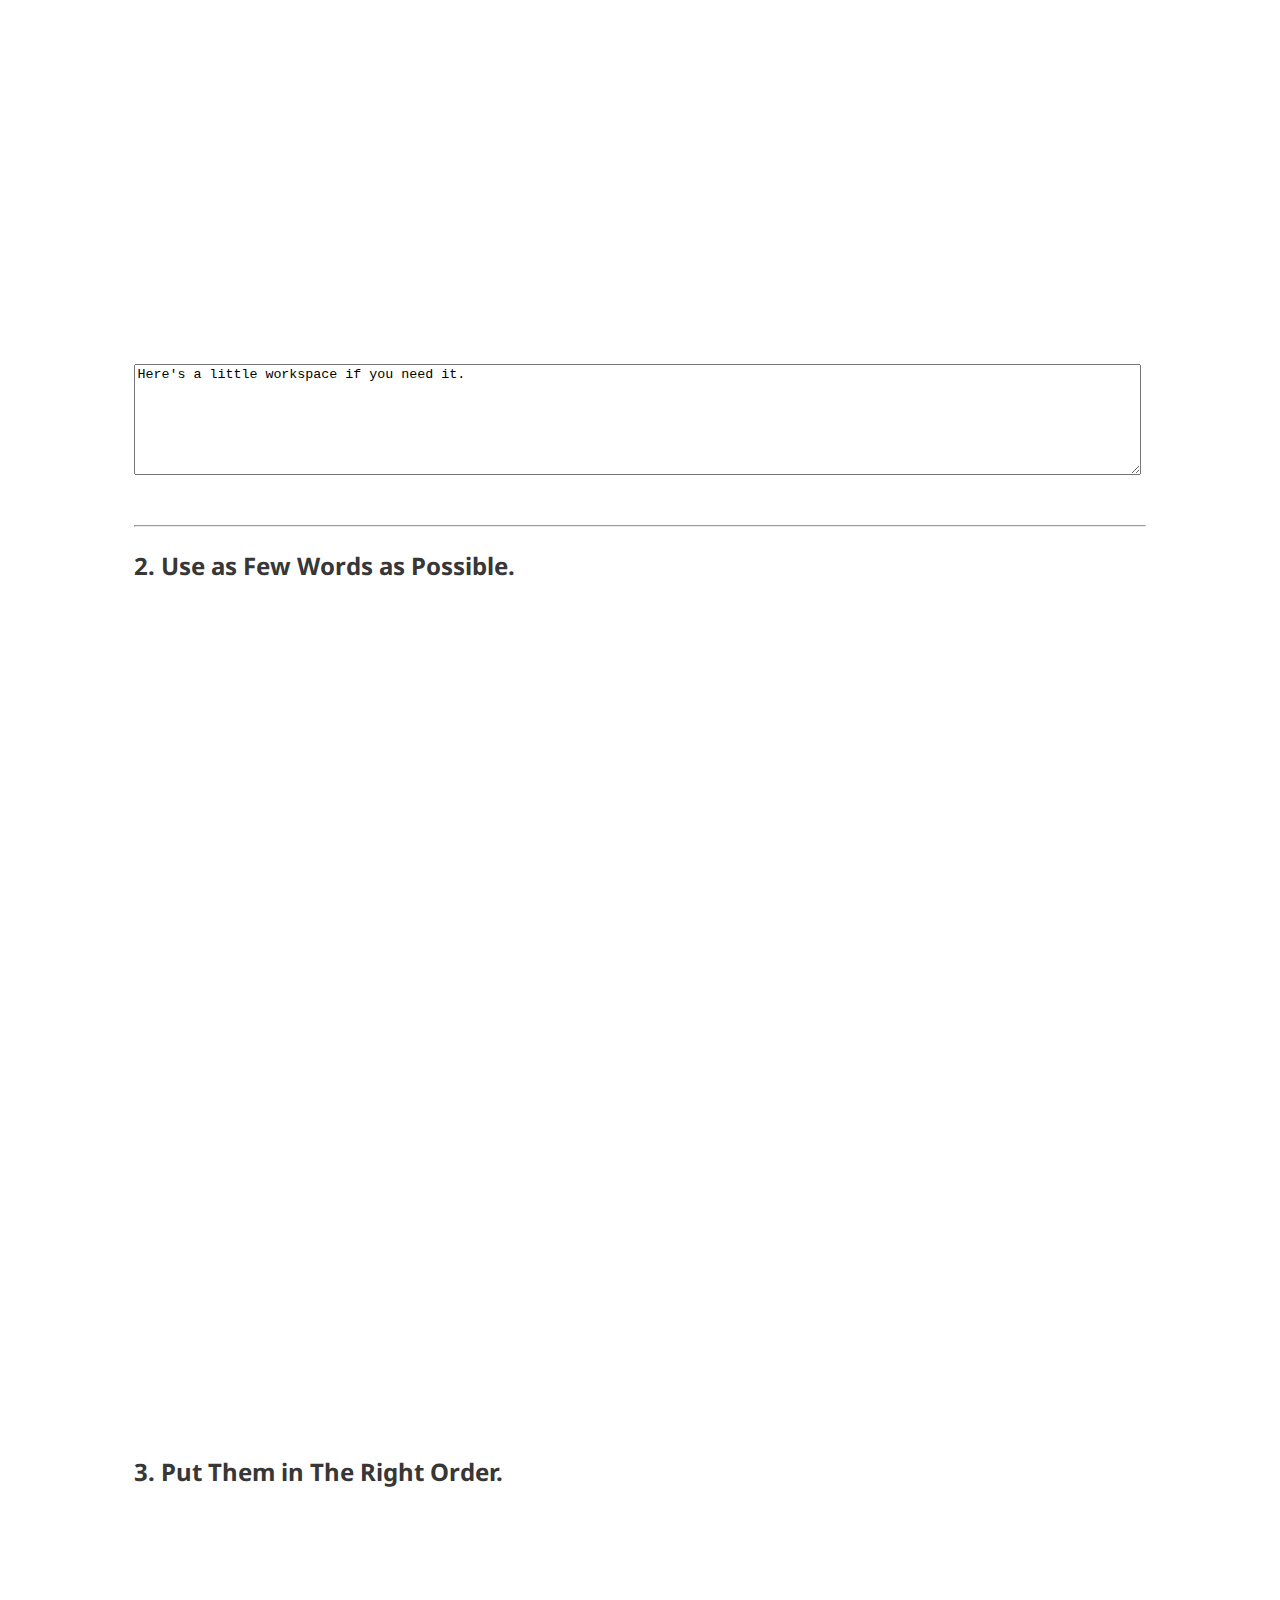
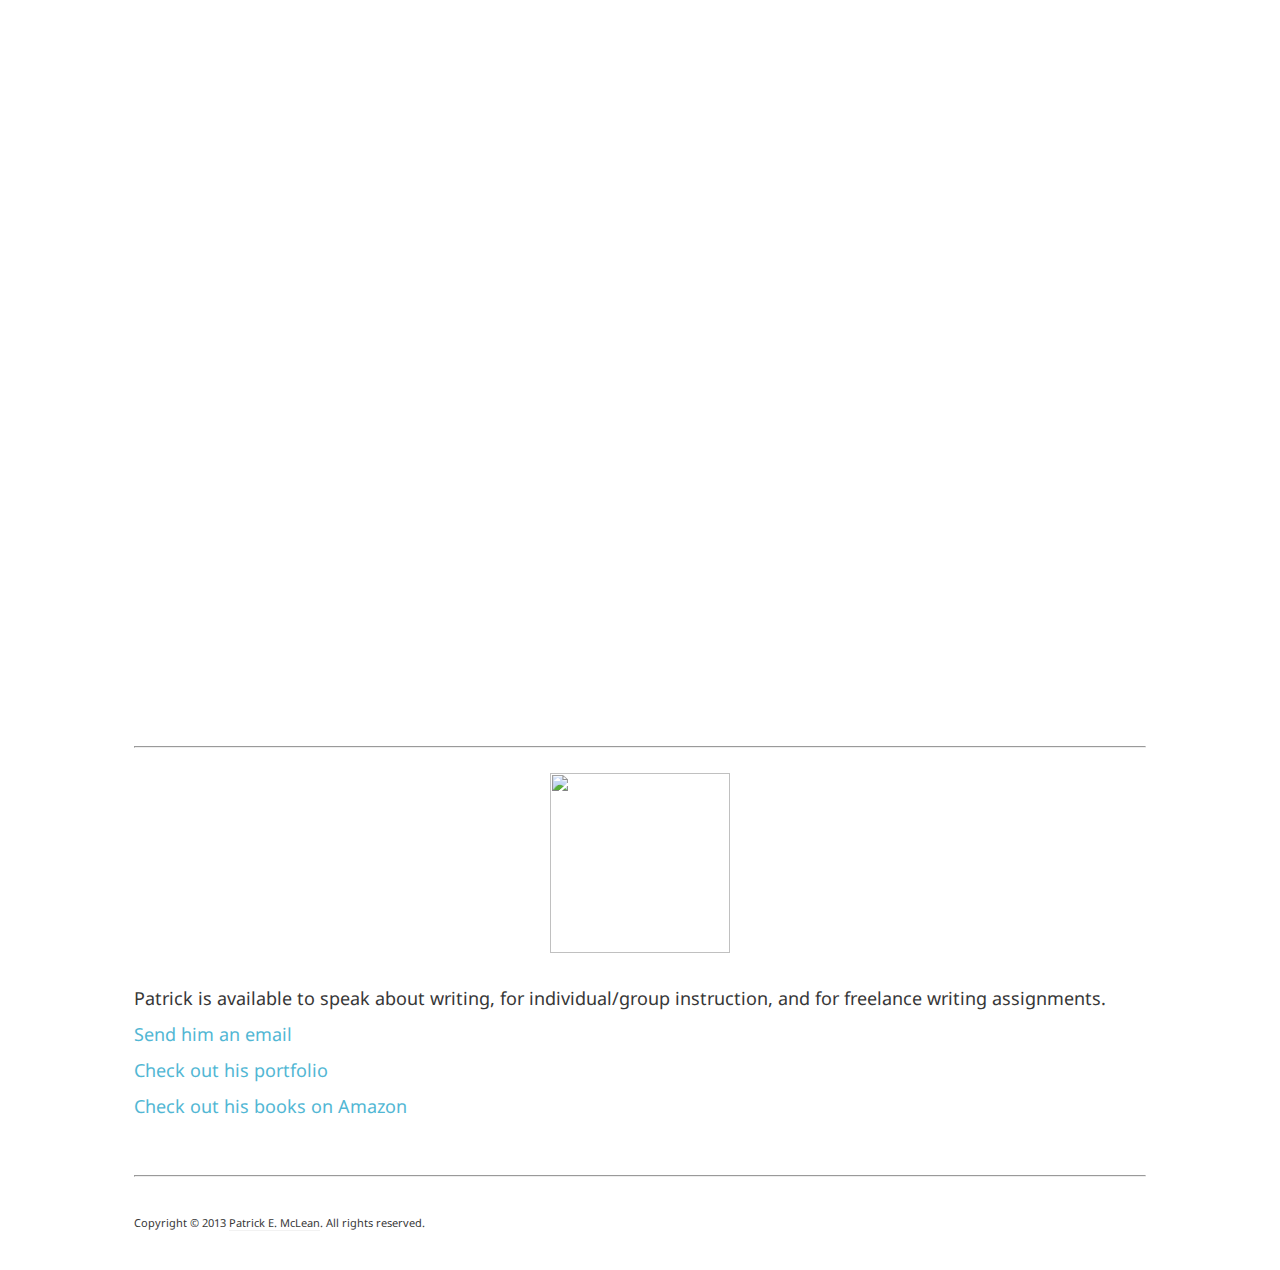
==== commit 137b3582: "websitev2" ====
--- a/index.html
+++ b/index.html
@@ -1,35 +1,29 @@
-<!DOCTYPE html>
-<!-- saved from url=(0035)http://www.getskeleton.com/#buttons -->
-<head><meta http-equiv="Content-Type" content="text/html; charset=UTF-8">
+<!DOCTYPE html PUBLIC "-//W3C//DTD HTML 4.01//EN" "http://www.w3.org/TR/html4/strict.dtd">
 
-    <!-- Basic Page Needs
-  ================================================== -->
-    <meta charset="utf-8">
-    <title>good words right order: a more powerful way to think about writing</title>
-    <meta name="description" content="good words right order: a more powerful way to think about writing">
-    <meta name="author" content="patrickemclean">
-   <!--  <meta property="twitter:account_id" content="17346623"> -->
-    
-    <!--[if lt IE 9]>
-        <script src="http://html5shim.googlecode.com/svn/trunk/html5.js"></script>
-    <![endif]-->
+<html lang="en">
+<head>
+	<meta http-equiv="Content-Type" content="text/html; charset=utf-8">
+	<meta name="viewport" content="width=device-width, minimum-scale=1.0, maximum-scale=1.0" />
+	<title>good words right order</title>
+	
+	<link rel="stylesheet" type="text/css" media="screen" href="style.css">
+	<link href='http://fonts.googleapis.com/css?family=Droid+Sans|Droid+Serif:400,400italic' rel='stylesheet' type='text/css'>
+	<link href='http://fonts.googleapis.com/css?family=Droid+Sans:700' rel='stylesheet' type='text/css'>
 
-    <!-- Mobile Specific Metas
-  ================================================== -->
-    <meta name="viewport" content="width=device-width, initial-scale=1, maximum-scale=1">
+	
+	<script type="text/javascript" src="http://ajax.googleapis.com/ajax/libs/jquery/1.3.1/jquery.min.js"></script>
+	<script type="text/javascript" src="jquery.quovolver.js"></script>
+	
+	<!-- JavaScript Test Zone -->
+	<script type="text/javascript">
+	$(document).ready(function() {
+		
+		$('blockquote').quovolver(500,9000);
+		
+	});
+	</script>
 
-  <!-- RSS
-  ================================================== -->
-
-    <link rel="alternate" type="application/rss+xml" title="RSS" href="./feed.rss">
-
-  <!-- CSS
-  ================================================== -->
-  
-    <link rel="stylesheet" href="./stylesheets/base.css">
-    <link rel="stylesheet" href="./stylesheets/skeleton.css">
-    <link rel="stylesheet" href="./stylesheets/layout.css">
-    <link rel="stylesheet" href="./stylesheets/docs.css">
+	<script>!function(d,s,id){var js,fjs=d.getElementsByTagName(s)[0],p=/^http:/.test(d.location)?'http':'https';if(!d.getElementById(id)){js=d.createElement(s);js.id=id;js.src=p+'://';fjs.parentNode.insertBefore(js,fjs);}}(document, 'script', 'twitter-wjs');</script>
 
     <!-- Favicon
     ================================================== -->
@@ -38,256 +32,136 @@
     <link rel="apple-touch-icon" sizes="72x72" href=".images/apple-touch-icon-72x72.png">
     <link rel="apple-touch-icon" sizes="114x114" href="./images/apple-touch-icon-114x114.png">
 
+	
 </head>
-
 <body>
 
 
-      <div class="container">
-          <div class="three columns sidebar">
-             
-              
-              <nav>
-              
-              
-                  <h3 id="logo"><strong>good words</strong><br> right order</h3>
-                  <hr>
+<div id="wrapper">
 
-                  <ul>
-                      <li><a href="#kill">How to Kill a Word</a></li>
-                      <li><a href="#line">How to Craft a Line</a></li>
-                      <li><a href="#hell">Paved with Adverbs</a></li>
-                      <li><a href="#videos">Rewriting Videos</a></li>
-                      <li><a href="#patrick">Work With Patrick</a></li>
-                  </ul>
-                
-              </nav>
-              &nbsp;
-          </div>
-          <div class="twelve columns offset-by-one content">
-      
+	<div class="contact">
+         <a href="https://twitter.com/intent/tweet?text=goodwordsrightorder.com%20helped%20me%20with%20my%20writing!" class="twitter-mention-button">tweet </a> | <a href="http://www.goodwordsrightorder.com/resources.html">resources</a> | <a href="mailto:patrick@goodwordsrightorder.com">contact</a>
+    </div>
 
-             <!--  <header>
-                  
-                  <h1 style="text-align:center">A More Powerful Way to Think About Writing.</em></h1>
-                  
-              </header>
-             <hr class="large">
- -->
-                  <div class="row clearfix">
-            <!-- 
-                      <div class="seven columns alpha">
-                          <h4>Paying It Forward</h4><br>
-                          <p>This is my effort to pass on the the tricks and tips that come from a lifetime of writing on deadline, for money in the real world. This is the core of how I work as a freelance copywriter, novelist, thinker, and, ultimately, as a person. Like all useful wisdom, almost all of this has been shamelessly stolen from other professionals.</p>
-                          <p>If you find something useful here, take it. If you have something to add, give it. And if you want to keep up with latest e-books and videos, please join the mailing list. 
+	<div id="header">
+		<h1><span>good words</span> <span>(right order)</span></h1>
+		
+	</div><!-- #header -->
+	
+	<div id="article">
+		<div>
+		<blockquote>
+			<p>The feedback from my team has been fantastic. Everyone appreciated the tools and tactics provided by gw(ro) and were able to implement them immediately. They’re all writing faster, shorter… and more importantly better. I’m looking forward to rolling this out to our entire agency in 2013!</p>
+			
+			<cite>&ndash; Travis Unwin, Sitewire</cite>
+			
+		</blockquote>
+	
+		<blockquote>
+			<p>There is a short list of presenters who can captivate the attention of a group of startup CEOs for two hours. Our clients write better and have improved their messaging as a result of their time spent with Patrick. We highly recommend gw(ro) and Patrick to anyone wishing to immediately improve their writing.</p>
+			<cite>&ndash; Marilyn Carpenter, Ventureprise, Inc</cite>
+		</blockquote>
 
-                            <form style="text-align:left;" action="http://feedburner.google.com/fb/a/mailverify" method="post" target="popupwindow" onsubmit="window.open('http://feedburner.google.com/fb/a/mailverify?uri=goodwordsrightorder/tWTA', 'popupwindow', 'scrollbars=yes,width=550,height=520');return true"><input type="text" style="width:140px" name="email"/><input type="hidden" value="goodwordsrightorder/tWTA" name="uri"/><input type="hidden" name="loc" value="en_US"/><input type="submit" value="Subscribe" /></form>
-                      </div> -->
-                      <div class="twelve columns alpha">
-                          <blockquote>
-                              <p>The feedback from my team has been fantastic. Everyone appreciated the tools and tactics provided by GWRO and were able to implement them immediately. They’re all writing faster, shorter… and more importantly better. I’m looking forward to rolling this out to our entire agency in 2013!</p>
-                              <cite>Travis Unwin, Sitewire</cite>
-                          </blockquote>
-                      </div>
+	</div>
+		<br>
 
-                  </div>
-                  <hr>
-              <div class="doc-section">
+	<div class="clearfix"></div>
 
-                    <div class="twelve columns alpha">
-                        <h1>Try the Method for Yourself</h1>
-                    </div>
-                  
+	<hr>
+		<div class="intro">
+			<p>You've found the fastest, easiest, and most entertaining way for a working professional to improve his or her writing. Try it for yourself and see.<p>
+		</div>
+		
+		<hr>
 
-                    <div class="twelve columns alpha">
-                      <h2>E-Books</h2>
-                    </div>
-                      
-                 
+		<div class="tutorial">
 
-                    <div class="row clearfix">
-                      <div class="twelve columns alpha">
+		   <div class="tutorialpart">
 
-                        <div class="embed-container" id="kill">
+        	<h3>1. Introduction, Great Writing and Focus.</h3>
+        
+        <div class="embed-container">
+        		
+        	<iframe  src="http://www.youtube.com/embed/QMmA8WTmwTQ" frameborder="0" allowfullscreen></iframe>
+        		
+        </div>
+			<br>
+			<br>
 
 
-                          <iframe src="http://www.slideshare.net/slideshow/embed_code/15975946" frameborder="0" marginwidth="0" marginheight="0" scrolling="no" style="border:1px solid #CCC;border-width:1px 1px 0;margin-bottom:5px" allowfullscreen webkitallowfullscreen mozallowfullscreen> </iframe> <div style="margin-bottom:5px"> <strong> <a href="http://www.slideshare.net/PatrickEMcLean/how-to-kill-a-word" title="How to Kill a Word" target="_blank">How to Kill a Word</a> </strong> from <strong><a href="http://www.slideshare.net/PatrickEMcLean" target="_blank">Patrick McLean</a></strong> </div>
+			<textarea>Here's a little workspace if you need it.</textarea>
+
+        	</div>
+
+          </div>
+          <hr>
+
+       <div class="tutorialpart">
+
+			<h3>2. Use as Few Words as Possible.</h3>
+		<div class="embed-container">
+        	<iframe width="560" height="315" src="http://www.youtube.com/embed/QMmA8WTmwTQ" frameborder="0" allowfullscreen></iframe>
+        </div>	
+
+       </div>
+           
+	<div class="tutorialpart">
+
+			<h3>3. Put Them in The Right Order.</h3>
+			<div class="embed-container">
+        		<iframe width="560" height="315" src="http://www.youtube.com/embed/QMmA8WTmwTQ" frameborder="0" allowfullscreen></iframe>
+        	</div>	
+
+       </div>
 
 
-                        </div>  
-                      </div>
-                    </div> 
-
-                    <div class="row clearfix">
-                      <div class="twelve columns alpha">
-                          <div class="embed-container"id="line">
-
-
-                        <iframe src="http://www.youtube.com/embed/MxoWkgkPSiY?modestbranding=1" frameborder="0" allowfullscreen></iframe>
-
-                        </div>
-                      </div>
-                    </div>
-
-                    <div class="row clearfix">
-                      <div class="twelve columns alpha">
-                          <div class="embed-container" id="hell">
-
-
-                        <iframe src="http://www.slideshare.net/slideshow/embed_code/3248919" width="427" height="356" frameborder="0" marginwidth="0" marginheight="0" scrolling="no" style="border:1px solid #CCC;border-width:1px 1px 0;margin-bottom:5px" allowfullscreen webkitallowfullscreen mozallowfullscreen> </iframe> <div style="margin-bottom:5px"> <strong> <a href="http://www.slideshare.net/PatrickEMcLean/the-roat-to-hell-is-paved-with-adverbs" title="The Roat to Hell is Paved with Adverbs" target="_blank">The Road to Hell is Paved with Adverbs</a> </strong> from <strong><a href="http://www.slideshare.net/PatrickEMcLean" target="_blank">Patrick McLean</a></strong> </div>
-
-                        </div>
-                      </div>
-                    </div>
-
-                  <div class="twelve columns alpha">
-                  
-
-                     
-                    </div>
-
-                  <div class="row clearfix">
-
-                      <h3>Titles Coming Soon</h3>
-
-                      <ul>
-                        <li>&#8220;Don&#8217;t Let Yourself Be Used By The Passive Voice&#8221;</li>
-                        <li>&#8220;How to Name Anything That&#8217;s Not A Child&#8221;</li>
-                        <li>&#8220;Writing for Designers and Art Directors&#8221;</li>
-                        <li>&#8220;Start With the Biggest Subject Possible&#8221;</li>
-                        </ul>
-
-
-                  </div>
-                  
-
-                <hr class="large">
-
-          
-                <div class="row clearfix">
-                  <h2>Real-Time Rewriting Videos</h2><br>
-
-                    <div class="five columns alpha">
-
-                        
-                        <p>No matter what kind of writing you do, the real magic is in the rewrite. But the fluid process of rewriting is not something that can be shown on the static page.</p>
-
-                        <p>These videos show the process of rewriting in real-time.</p>  
-
-                        <ul>
-                          <li><a href="http://www.youtube.com/watch?v=Ufe53M0XnIo">Kindle Review Rewrite</a></li>
-                          <li><a href="http://www.youtube.com/watch?v=EHjUuLgZVQY">Rewriting Wikipedia</a></li>
-                          <li><a href="http://www.youtube.com/watch?v=_FsBPsFTaIE">Introduction</a></li>
-                          <li><a href="http://www.youtube.com/watch?v=tpzPPdJ7VC0">Feedburner Rewrite</a></li>
-                          <li><a href="http://www.youtube.com/watch?v=jA6YkIROMyk">False Paragraph</a></li>
-                        </ul>
-
-                          
-                      </div>
-
-                    <div class="seven columns omega">
-
-                      <div class="embed-container" id="videos">
-                         
-                         <iframe src="http://www.youtube.com/embed/-JnpuxM2N7Y?modestbranding=1" frameborder="0" allowfullscreen></iframe>
+		<hr>
+	<div class="work">
 
 
 
+		<br>
+
+ 
+
+    <div>
+
+    	<img class="center" src="http://www.goodwordsrightorder.com/images/patricksimple.jpg" height="180" width="180" >
+
+    	<br>
+
+    	<p><span>Patrick is available</span> to speak about writing, for individual/group instruction, and for freelance writing assignments.</p>
+
+        <p><a href="mailto:patrickemclean@gmail.com">Send him an email</a></p>
+
+        <p><a href="http://www.behance.net/PatrickEMcLean">Check out his portfolio</a></p>
+
+        <p><a href="http://www.amazon.com/Patrick-E.-McLean/e/B004FOLK6K/ref=sr_ntt_srch_lnk_1?qid=1372075852&sr=8-1">Check out his books on Amazon</a></p>
+
+              
+  		<br>
+
+  	</div>
+
+          
+                  
+                         
+                    
+    </div>
+                
 
 
-
-
-                      </div>
-                    </div>
-               
-              </div>
-
-              <hr class="large">
-
-                <div class="row clearfix">
-
-                
-
-                  <div class="four columns alpha">
-                          <img src="./images/patricksimple.jpg">
-                  </div>
-                 
-
-                  <div class="six columns omega offset-by-one" id="patrick">
-                  <h2>Work with Patrick</h2>
-                         
-                    <p>Patrick is available to speak about writing, for individual/group instruction, and for freelance writing assignments.</p>
-
-                    <p><a href="mailto:patrickemclean@gmail.com">Send him an email</a></p>
-
-                    <p><a href="http://www.behance.net/PatrickEMcLean">Check out his portfolio</a></p>
-
-                  </div>
+	</div><!-- #article -->
+	  <br>
+                <hr>
  
 
-                </div>
-              <hr>
-               <p style="text-align:right;font-size:80%"><em>Built by hand using the <a href="http://www.getskeleton.com/">Skeleton Framework.</em></a></p>
-          </div><!-- content -->
-      </div><!-- container -->
+	
+	<div id="footer">
+		<p>Copyright &copy; 2013 <a href="http://www.patrickemclean.com">Patrick E. McLean</a>. All rights reserved.</p>
+	</div><!-- #footer -->
+	
+</div><!-- #wrapper -->
 
-      <div class="resize"></div>
-
-
-
-
-
-
-        <!-- JS
-        ================================================== -->
-        <script src="./scripts/jquery.min.js"></script>
-
-
-        <script>
-            $('.hidden-code').click(function(e) {
-                e.preventDefault();
-                $(this).children('.gist').slideToggle();
-            })
-
-            var originalText;
-            $('.example-grid').children().hover(
-                function() {
-                    originalText = $(this).text();
-                    $(this).html($(this).width()+'px');
-                },
-                function() {
-                    $(this).html(originalText);
-                })
-        </script>
-
-        <!-- Google Analytics -->
-        <script type="text/javascript">
-
-          var _gaq = _gaq || [];
-          _gaq.push(['_setAccount', 'UA-27999589-1']);
-          _gaq.push(['_trackPageview']);
-
-          (function() {
-            var ga = document.createElement('script'); ga.type = 'text/javascript'; ga.async = true;
-            ga.src = ('https:' == document.location.protocol ? 'https://ssl' : 'http://www') + '.google-analytics.com/ga.js';
-            var s = document.getElementsByTagName('script')[0]; s.parentNode.insertBefore(ga, s);
-          })();
-
-        </script>
-
-        <script type="text/javascript">
-          var _gauges = _gauges || [];
-          (function() {
-            var t   = document.createElement('script');
-            t.type  = 'text/javascript';
-            t.async = true;
-            t.id    = 'gauges-tracker';
-            t.setAttribute('data-site-id', '4d806d7410cafd7fa4000011');
-            t.src = '//secure.gaug.es/track.js';
-            var s = document.getElementsByTagName('script')[0];
-            s.parentNode.insertBefore(t, s);
-          })();
-        </script>
-
-    
-</body><style type="text/css"></style></html>+</body>
+</html>--- a/style.css
+++ b/style.css
@@ -0,0 +1,209 @@
+/* Quovolver Demo Styles */
+
+/*
+ |	All required styles for the effect
+ |	are labeled with this *required*
+*/
+
+body { font-family: 'Droid Sans', sans-serif; font-size: 13px; line-height: 18px; color: #373737; }
+a { text-decoration: none; color: #52b7d4; }
+a:hover { color: #ea9941; }
+
+
+#footer { padding: 20px 0; }
+#wrapper { max-width: 80%; margin: 0 auto; width:98%;}
+#description { margin-bottom: 40px; padding-bottom: 10px; }
+h1, h2 { font-weight: normal; }
+h2 { font-size: 12px; }
+#description p { margin-bottom: 10px; }
+#footer { font-size: 11px; line-height: 16px; }
+#footer a { color: #373737; border-bottom: 1px solid #f2f2f2; }
+#footer a:hover { color: #ea9941; border-color: #ea9941; }
+code { font-family: "Courier New", Courier, Monaco, monospace; background: #f2f2f2; margin-bottom: 20px; display: block; padding: 20px; }	
+
+
+#pageheading h1{font-size: 50px; }
+
+#pageheading {background-color: #fbffec;
+	margin: 0px 0;  border: 1px solid #edffaf;}
+
+.center {display:block;margin:0 auto;}
+
+.embed-container {
+    position: relative;
+    padding-bottom: 75% ; /* 75%=4:3; 56.25% =16/9 ratio */
+    padding-top: 30px; /* IE6 workaround*/
+    height: 0;
+    overflow: hidden;
+}
+
+.embed-container iframe,
+.embed-container object,
+.embed-container embed {
+    position: absolute;
+    top: 0;
+    left: 0;
+    width: 100%;
+    height: 100%;
+    padding-bottom: 50px;
+    
+}
+
+
+textarea
+{
+    width:99%;
+    height: 105px;
+}
+
+
+#header { 
+ 
+	padding-top: 0px;
+	padding-bottom: 10px;}
+
+
+.contact {
+
+	
+	margin:0;
+	padding:0;
+	text-align: right;
+
+}
+
+h1 { 
+
+	font-family: 'Droid Serif', serif;
+	font-size: 46px;
+	line-height: 55px; 
+	margin-left: 0px; 
+	text-align: center;
+
+}
+
+#quote_wrap { 
+	
+	background-color: #fbffec;
+	margin: 0px 0; padding: 5%; border: 1px solid #edffaf;
+	height: 100%;
+	}
+
+blockquote {
+	font-family: 'Droid Serif', serif;
+	width: 600px; /* required */
+	margin: 0 auto;
+	height: 300px;
+
+
+}
+
+/*blockquote {
+	font-family: 'Droid Serif', serif;
+	width: 600px;  required 
+	padding-bottom: 20px;
+	margin-bottom: 20px;
+	margin: 50px auto;
+	}
+*/
+
+blockquote p { 
+	font-size: 20px;
+	line-height: 35px;
+ 	font-style: italic; 
+
+ }
+
+
+blockquote cite { 
+
+	font-style: normal;
+	display: block;
+	text-align: right;
+	text-transform: uppercase;
+	font-size: 14px;
+	font-weight: bold;
+	letter-spacing: 1px;
+	font-family: 'Droid Sans', sans-serif;
+	padding-bottom: 5%;
+}
+
+.clearfix {
+
+    float: none;
+    clear: both;
+
+}
+
+
+.tutorialpart {
+	margin-top: 20px;
+	padding-top: 0px;
+	padding-bottom: 40px;
+	
+}
+
+.tutorialpart h3 {
+	font-size: 24px;
+	line-height: 30px;
+	font-weight: bolder;
+
+
+}
+
+.work {
+
+	font-size: 18px;
+}
+
+.work h3 {
+	font-size: 24px;
+	line-height: 30px;
+	font-weight: bolder;
+
+}
+
+.intro p {
+	font-size: 30px;
+	/*padding-top: 10px;*/
+	line-height: 60px;
+	font-color: #1f1f1f; 
+	font-family: 'Droid Serif', serif;
+
+
+}
+
+span
+{
+white-space:nowrap;
+}
+
+ @media only screen and (max-width: 825px) {
+
+blockquote {
+
+	width: 250px; 
+	height: 525px;
+	/* required */
+	}
+
+	.intro p {
+	font-size: 20px;
+	line-height: 40px;
+}
+
+
+/*
+ |	Setting the width for the blockquotes is required
+ |	to accurately adjust it's contianer
+*/
+
+
+	}
+	
+/*
+ |	The #quote_wrap div is created
+ |	by Quovolver to wrap the quotes
+*/
+
+
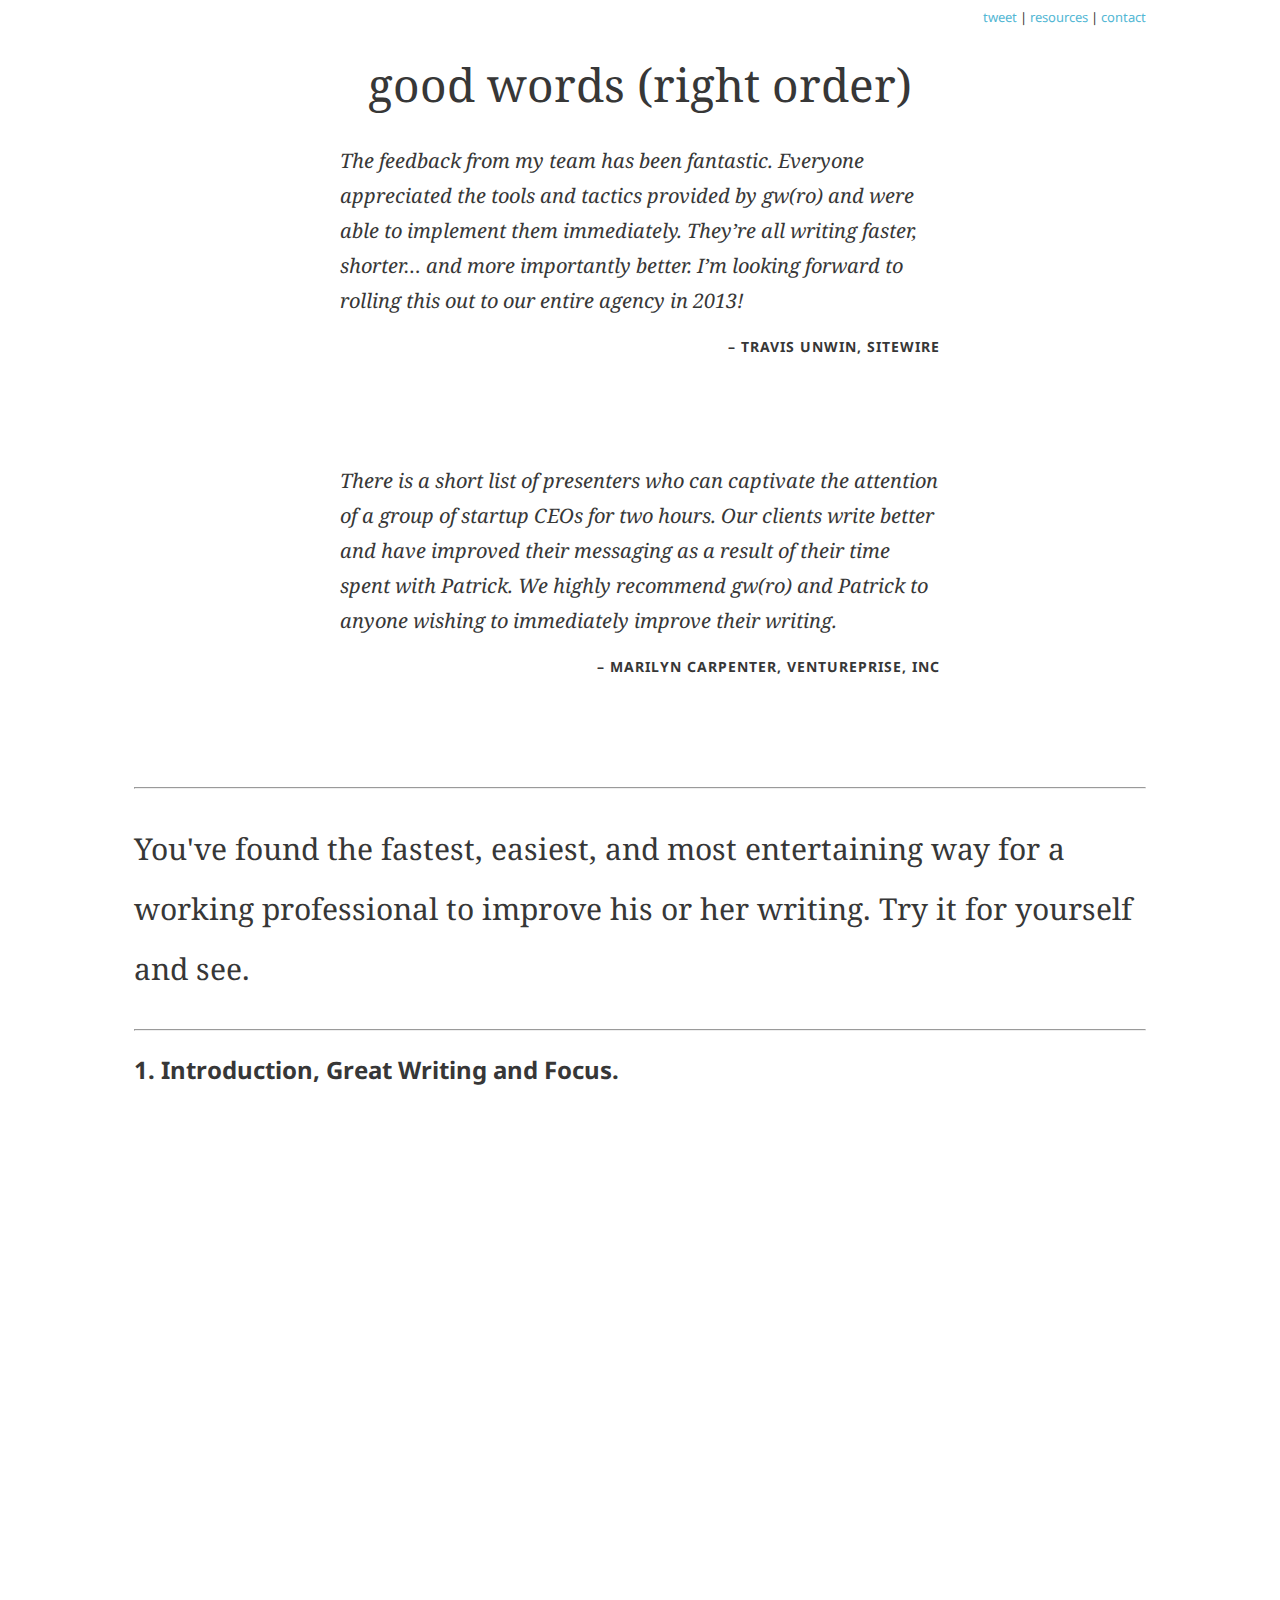
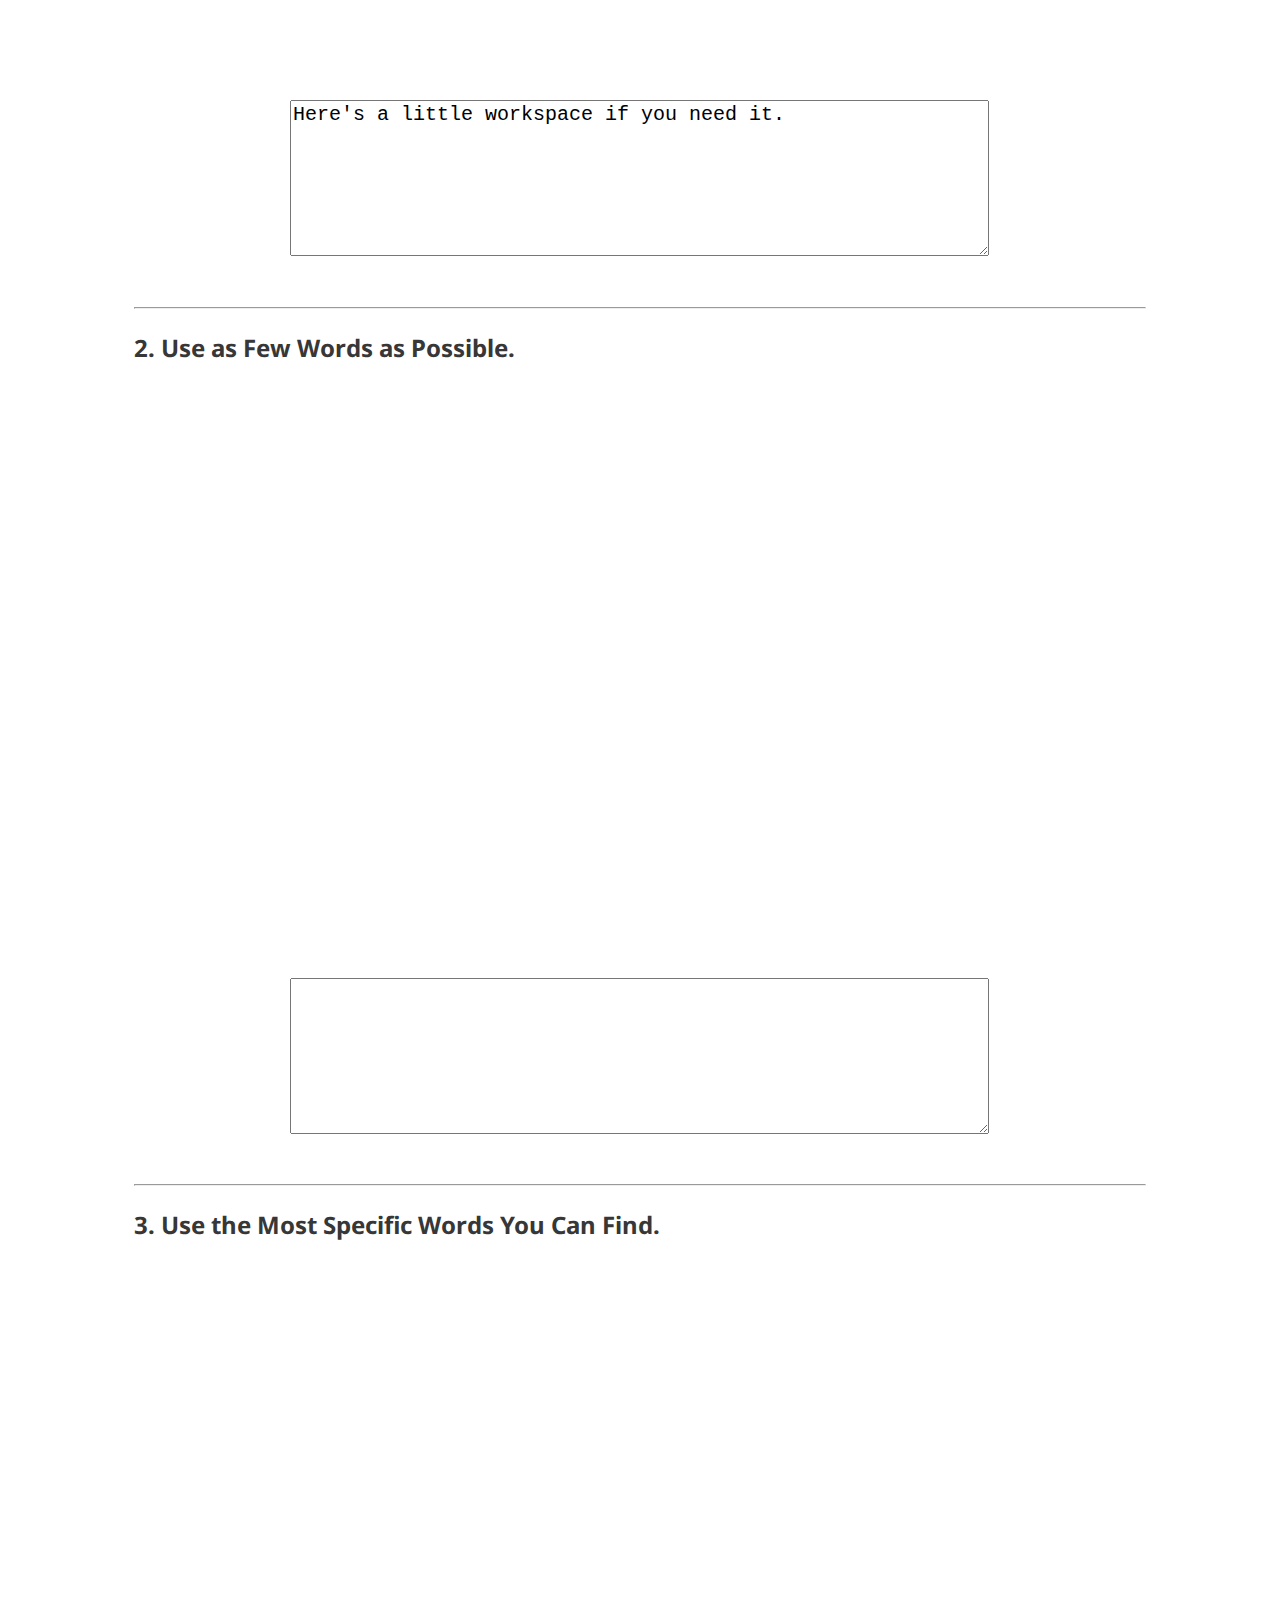
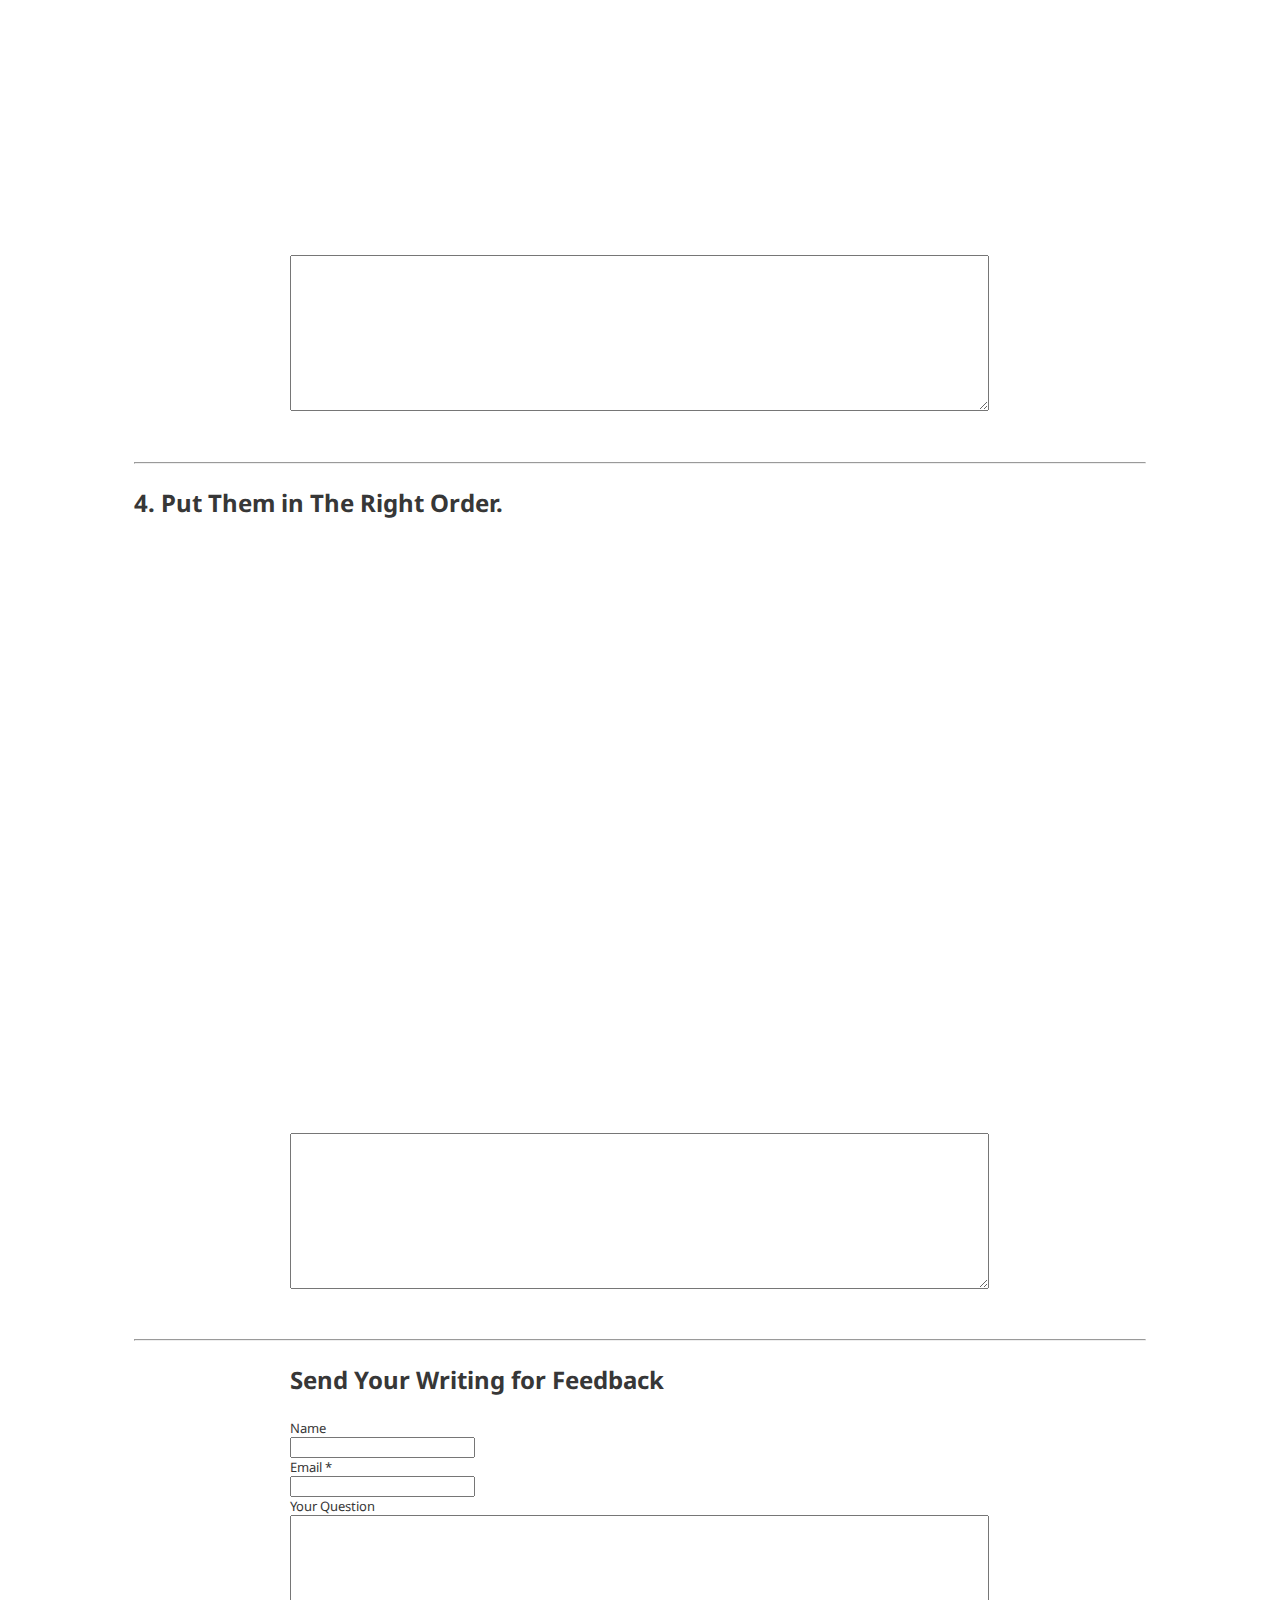
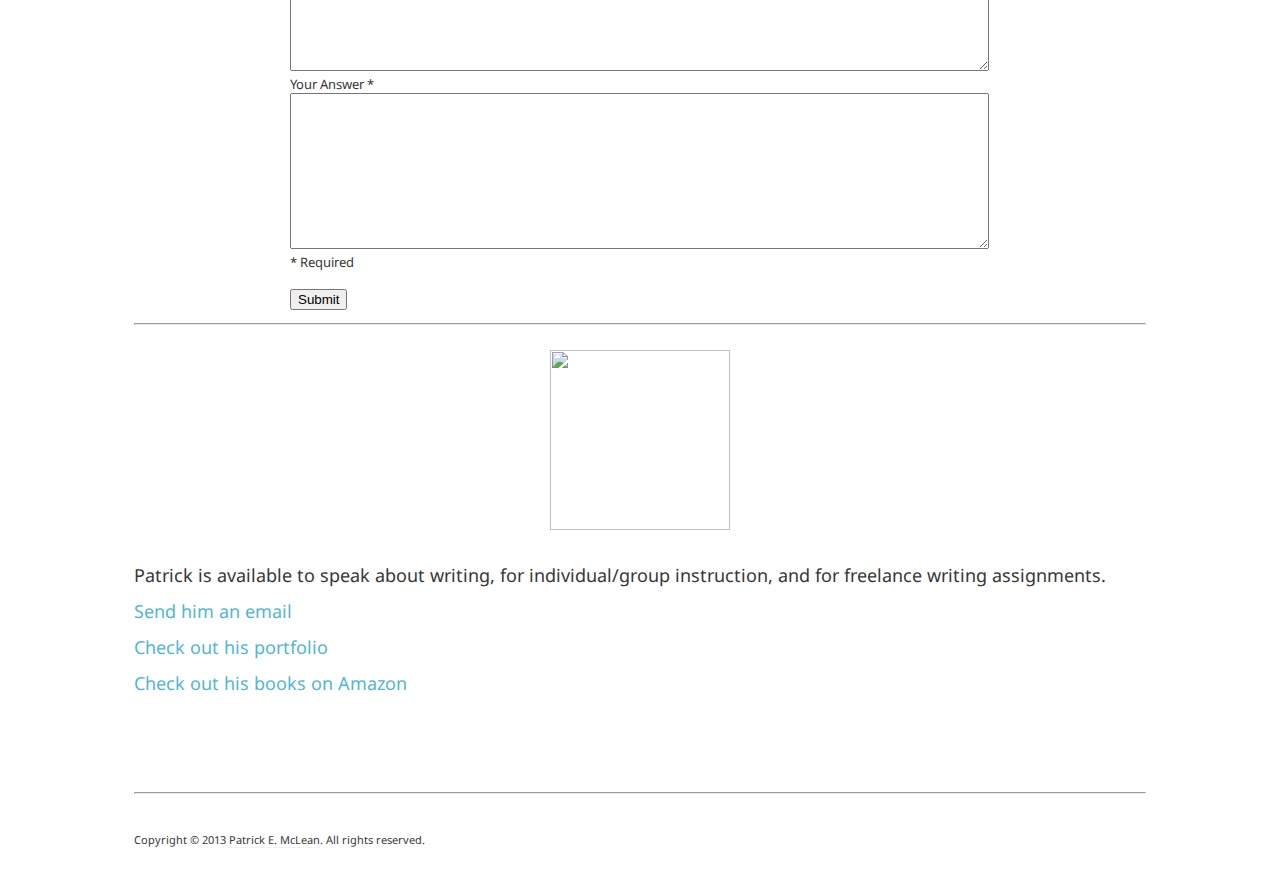
==== commit 3d54aeed: "allvideosupdated" ====
--- a/index.html
+++ b/index.html
@@ -19,8 +19,24 @@
 	$(document).ready(function() {
 		
 		$('blockquote').quovolver(500,9000);
-		
+		$('#one').mirror('#two'); 
+	$('#two').mirror('#three'); 
+	$('#three').mirror('#four');
+	$('#four').mirror('#entry_1987573691'); 
+
 	});
+
+	$.fn.mirror = function (selector) {
+    return this.each(function () {
+        var $this = $(this);
+        var $selector = $(selector);
+        $this.bind('keyup', function () {
+            $selector.val(($this.val()));
+        });
+    });
+	};
+
+
 	</script>
 
 	<script>!function(d,s,id){var js,fjs=d.getElementsByTagName(s)[0],p=/^http:/.test(d.location)?'http':'https';if(!d.getElementById(id)){js=d.createElement(s);js.id=id;js.src=p+'://';fjs.parentNode.insertBefore(js,fjs);}}(document, 'script', 'twitter-wjs');</script>
@@ -79,18 +95,19 @@
 		   <div class="tutorialpart">
 
         	<h3>1. Introduction, Great Writing and Focus.</h3>
-        
+        <div class="videolimit">
         <div class="embed-container">
         		
-        	<iframe  src="http://www.youtube.com/embed/QMmA8WTmwTQ" frameborder="0" allowfullscreen></iframe>
+        	<iframe width="560" height="315" src="http://www.youtube.com/embed/d71XuY46hOs" frameborder="0" allowfullscreen></iframe>
         		
-        </div>
-			<br>
-			<br>
-
-
-			<textarea>Here's a little workspace if you need it.</textarea>
-
+
+        </div>
+			<br>
+			<br>
+
+
+			<textarea id="one">Here's a little workspace if you need it.</textarea>
+			</div>
         	</div>
 
           </div>
@@ -99,23 +116,102 @@
        <div class="tutorialpart">
 
 			<h3>2. Use as Few Words as Possible.</h3>
+		<div class="videolimit">
 		<div class="embed-container">
-        	<iframe width="560" height="315" src="http://www.youtube.com/embed/QMmA8WTmwTQ" frameborder="0" allowfullscreen></iframe>
-        </div>	
+        	<iframe width="560" height="315" src="http://www.youtube.com/embed/hpX-JJ3sQtA" frameborder="0" allowfullscreen></iframe>
+        </div>
+        <br>
+			<br>
+
+        <textarea id="two"></textarea>
+        </div>		
 
        </div>
-           
+           <hr>
 	<div class="tutorialpart">
 
-			<h3>3. Put Them in The Right Order.</h3>
+			<h3>3. Use the Most Specific Words You Can Find.</h3>
+		<div class="videolimit">
 			<div class="embed-container">
-        		<iframe width="560" height="315" src="http://www.youtube.com/embed/QMmA8WTmwTQ" frameborder="0" allowfullscreen></iframe>
+        		<iframe width="560" height="315" src="http://www.youtube.com/embed/hiABxSWq0uw" frameborder="0" allowfullscreen></iframe>
         	</div>	
-
+        	  <br>
+			<br>
+
+        <textarea id="three"></textarea>
+        </div>
        </div>
-
-
-		<hr>
+       <hr>
+
+	<div class="tutorialpart">
+
+			<h3>4. Put Them in The Right Order.</h3>
+		<div class="videolimit">
+			<div class="embed-container">
+        		<iframe width="560" height="315" src="http://www.youtube.com/embed/9hKUoj1M9Xc" frameborder="0" allowfullscreen></iframe>
+        	</div>	
+        	  <br>
+			<br>
+
+        <textarea id="four"></textarea>
+        </div>
+       </div>
+
+<hr>
+
+
+		<div class="tutorialpart">
+			<div class="videolimit">
+				<div class="ss-form-container"><div class="ss-top-of-page">
+
+				<div class="ss-form-heading"><h3 class="ss-form-title" dir="ltr">Send Your Writing for Feedback</h3>
+
+
+				
+				</div></div>
+				<div class="ss-form"><form action="https://docs.google.com/forms/d/1Byu9po9hXrrVVtZTAy6RT95VJDOBhDWhnCPtz-g1UpE/formResponse" method="POST" id="ss-form" target="_self" onsubmit=""><ol style="padding-left: 0">
+				<div class="ss-form-question errorbox-good">
+				<div dir="ltr" class="ss-item  ss-text"><div class="ss-form-entry"><label class="ss-q-item-label" for="entry_1487699094"><div class="ss-q-title">Name
+				</div>
+				<div class="ss-q-help ss-secondary-text" dir="ltr"></div></label>
+				<input type="text" name="entry.1487699094" value="" class="ss-q-short" id="entry_1487699094" dir="auto">
+
+				</div></div></div> <div class="ss-form-question errorbox-good">
+				<div dir="ltr" class="ss-item ss-item-required ss-text"><div class="ss-form-entry"><label class="ss-q-item-label" for="entry_1588160130"><div class="ss-q-title">Email
+				<label for="itemView.getDomIdToLabel()" aria-label="(Required field)"></label>
+				<span class="ss-required-asterisk">*</span></div>
+				<div class="ss-q-help ss-secondary-text" dir="ltr"></div></label>
+				<input type="text" name="entry.1588160130" value="" class="ss-q-short" id="entry_1588160130" dir="auto" aria-required="true">
+
+				</div></div></div> <div class="ss-form-question errorbox-good">
+				<div dir="ltr" class="ss-item  ss-paragraph-text"><div class="ss-form-entry"><label class="ss-q-item-label" for="entry_898566335"><div class="ss-q-title">Your Question
+				</div>
+				<div class="ss-q-help ss-secondary-text" dir="ltr"></div></label>
+				<textarea name="entry.898566335" rows="8" cols="0" class="ss-q-long" id="entry_898566335" dir="auto"></textarea>
+
+				</div></div></div> <div class="ss-form-question errorbox-good">
+				<div dir="ltr" class="ss-item ss-item-required ss-paragraph-text"><div class="ss-form-entry"><label class="ss-q-item-label" for="entry_1987573691"><div class="ss-q-title">Your Answer
+				<label for="itemView.getDomIdToLabel()" aria-label="(Required field)"></label>
+				<span class="ss-required-asterisk">*</span></div>
+				<div class="ss-q-help ss-secondary-text" dir="ltr"></div></label>
+				<textarea name="entry.1987573691" rows="8" cols="0" class="ss-q-long" id="entry_1987573691" dir="auto" aria-required="true"></textarea>
+
+				</div></div></div>
+				<input type="hidden" name="draftResponse" value="[]
+				">
+				<input type="hidden" name="pageHistory" value="0">
+
+
+				<div class="ss-item ss-navigate"><div class="ss-form-entry" dir="ltr">
+					<div class="ss-required-asterisk">* Required</div>
+					<br>
+				<input type="submit" name="submit" value="Submit" id="ss-submit">
+				</div></div></ol></form></div>
+				
+			</div>
+
+		</div>	
+ <hr>
 	<div class="work">
 
 
--- a/style.css
+++ b/style.css
@@ -35,6 +35,7 @@
     padding-top: 30px; /* IE6 workaround*/
     height: 0;
     overflow: hidden;
+
 }
 
 .embed-container iframe,
@@ -50,18 +51,37 @@
 }
 
 
+
+.videolimit {
+	max-width: 700px;
+	margin: auto;
+}
+
 textarea
 {
     width:99%;
-    height: 105px;
+    height: 150px;
+	font-size: 20px;
+
+
 }
 
 
 #header { 
  
 	padding-top: 0px;
-	padding-bottom: 10px;}
-
+	padding-bottom: 0px;
+}
+
+#header h2 {
+
+	font-family: 'Droid Serif', serif;
+	font-size: 35px;
+	line-height: 55px; 
+	margin-left: 0px; 
+	text-align: center;
+
+}
 
 .contact {
 
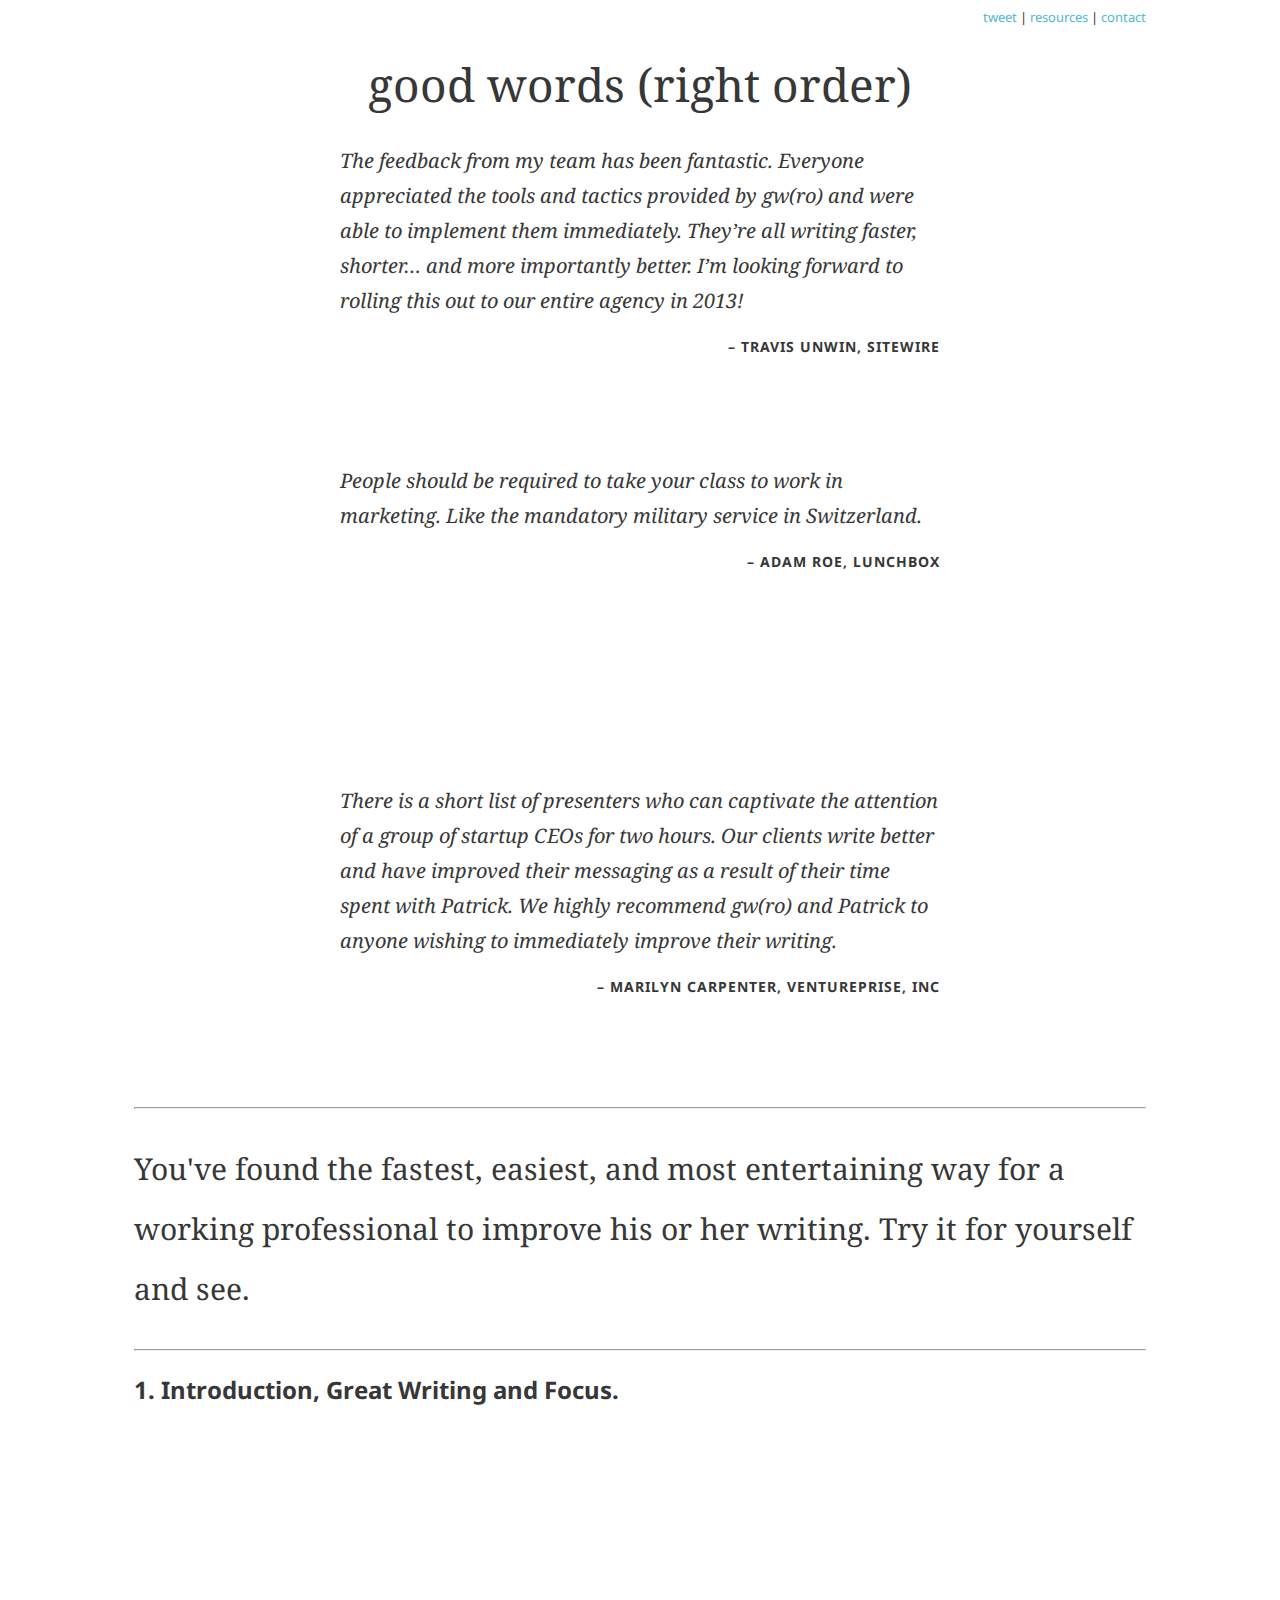
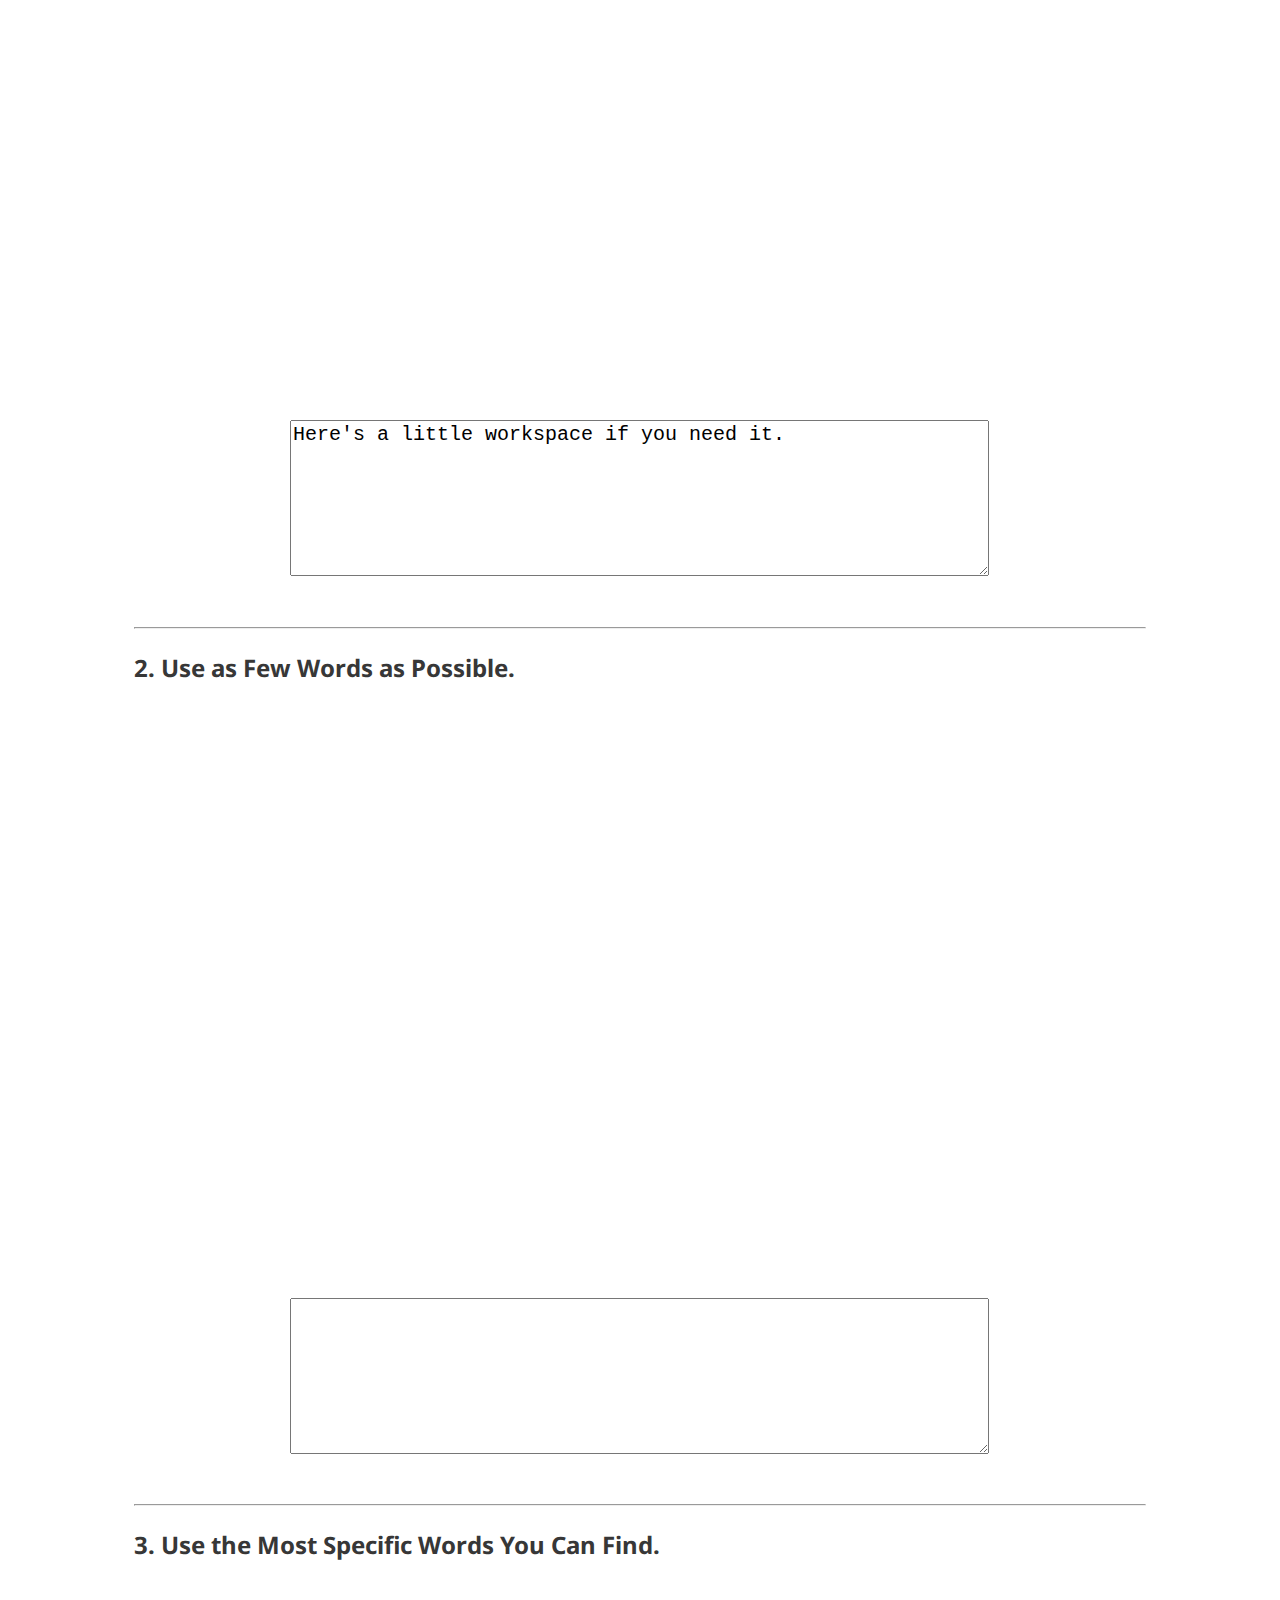
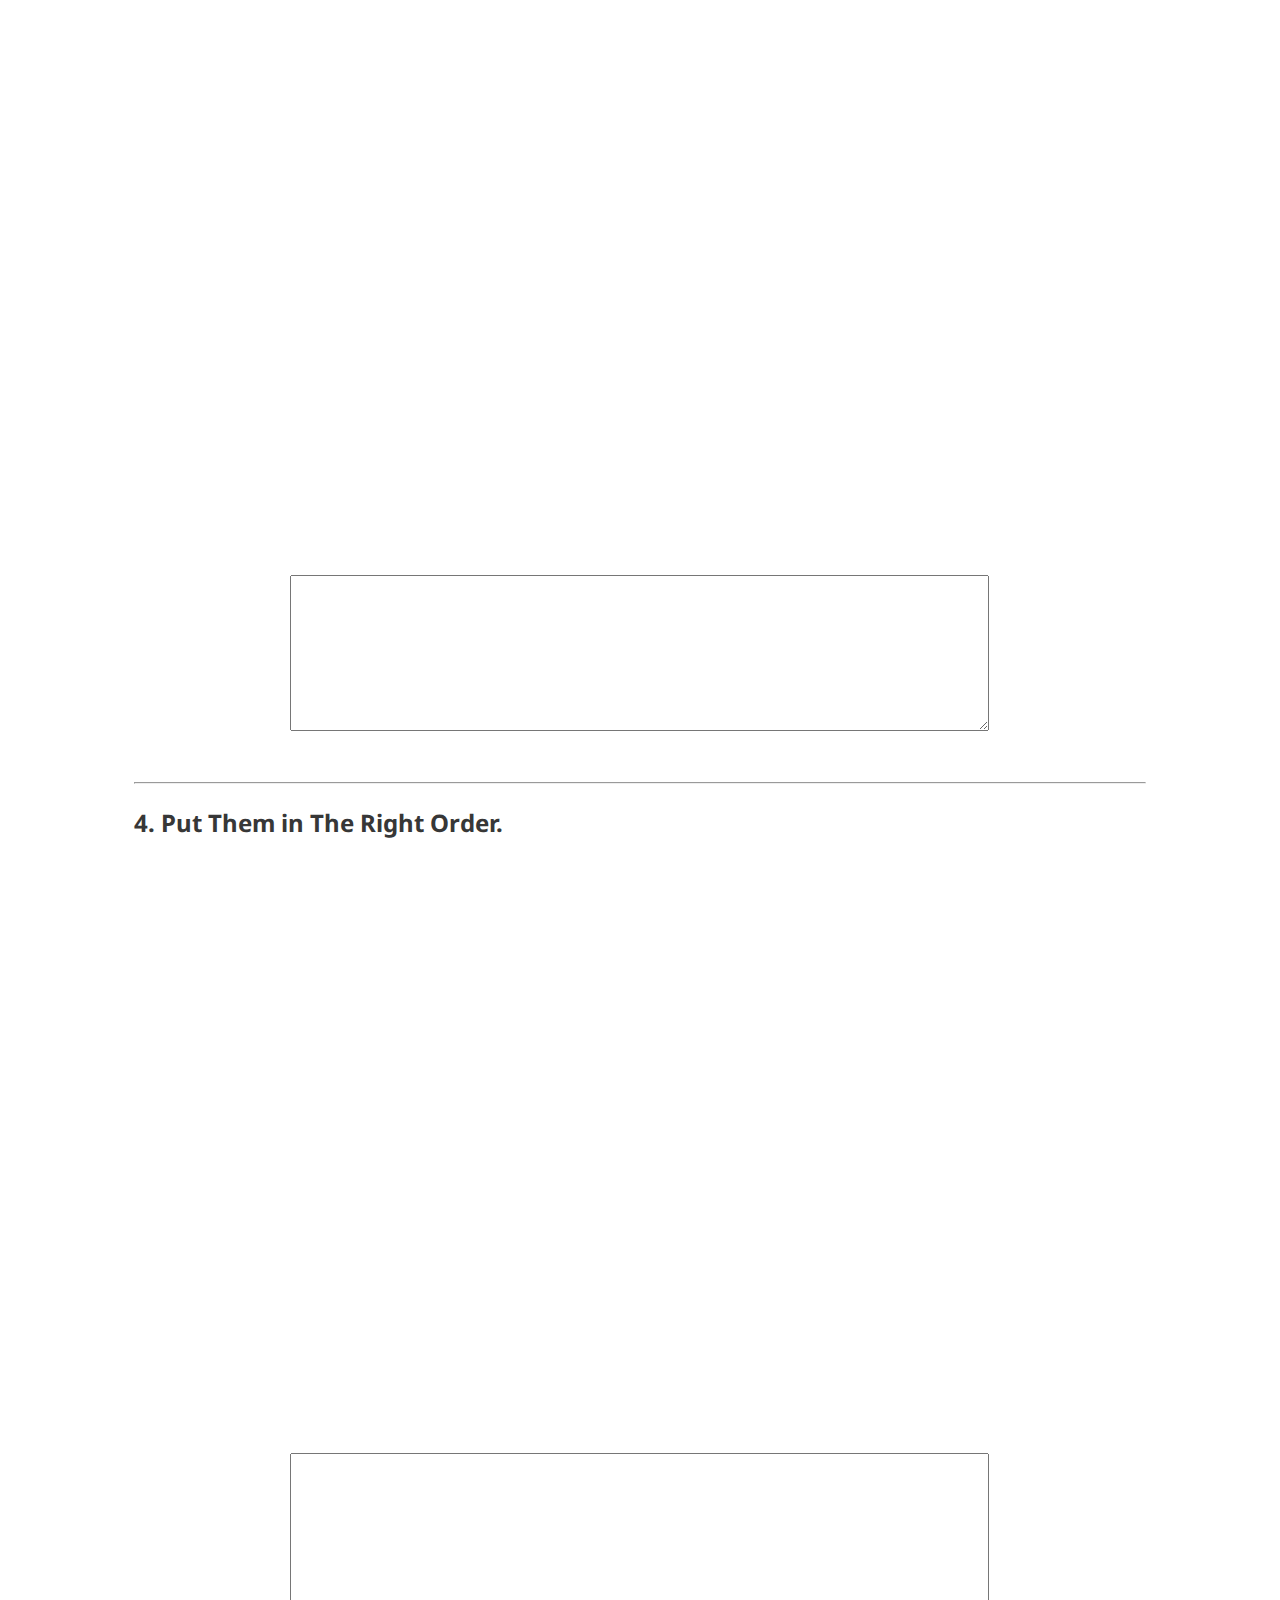
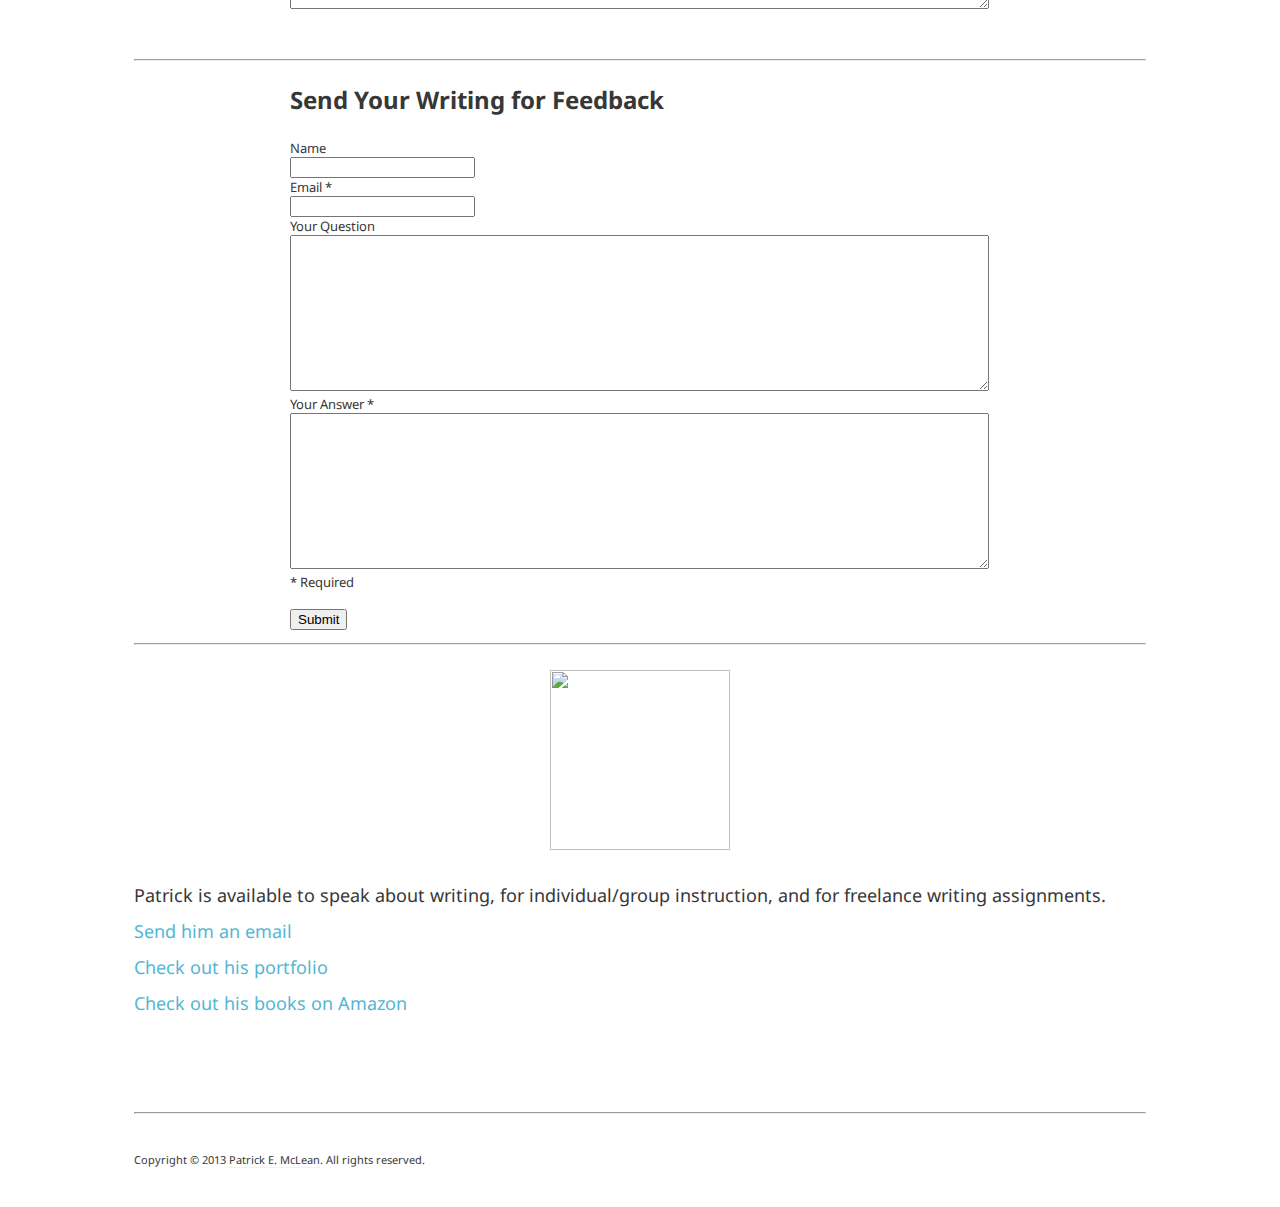
==== commit 22fa2b7f: "-bash" ====
--- a/index.html
+++ b/index.html
@@ -10,6 +10,9 @@
 	<link href='http://fonts.googleapis.com/css?family=Droid+Sans|Droid+Serif:400,400italic' rel='stylesheet' type='text/css'>
 	<link href='http://fonts.googleapis.com/css?family=Droid+Sans:700' rel='stylesheet' type='text/css'>
 
+
+    <link rel="alternate" type="application/rss+xml" title="RSS" href="http://www.feedburner.com/goodwordsrightorder/tWTA">
+
 	
 	<script type="text/javascript" src="http://ajax.googleapis.com/ajax/libs/jquery/1.3.1/jquery.min.js"></script>
 	<script type="text/javascript" src="jquery.quovolver.js"></script>
@@ -20,9 +23,9 @@
 		
 		$('blockquote').quovolver(500,9000);
 		$('#one').mirror('#two'); 
-	$('#two').mirror('#three'); 
-	$('#three').mirror('#four');
-	$('#four').mirror('#entry_1987573691'); 
+		$('#two').mirror('#three'); 
+		$('#three').mirror('#four');
+		$('#four').mirror('#entry_1987573691'); 
 
 	});
 
@@ -39,6 +42,20 @@
 
 	</script>
 
+    <script type="text/javascript">
+
+  var _gaq = _gaq || [];
+  _gaq.push(['_setAccount', 'UA-27999589-1']);
+  _gaq.push(['_trackPageview']);
+
+  (function() {
+    var ga = document.createElement('script'); ga.type = 'text/javascript'; ga.async = true;
+    ga.src = ('https:' == document.location.protocol ? 'https://ssl' : 'http://www') + '.google-analytics.com/ga.js';
+    var s = document.getElementsByTagName('script')[0]; s.parentNode.insertBefore(ga, s);
+  })();
+
+</script>
+
 	<script>!function(d,s,id){var js,fjs=d.getElementsByTagName(s)[0],p=/^http:/.test(d.location)?'http':'https';if(!d.getElementById(id)){js=d.createElement(s);js.id=id;js.src=p+'://';fjs.parentNode.insertBefore(js,fjs);}}(document, 'script', 'twitter-wjs');</script>
 
     <!-- Favicon
@@ -72,11 +89,18 @@
 			<cite>&ndash; Travis Unwin, Sitewire</cite>
 			
 		</blockquote>
-	
+		
+		<blockquote>
+			<p>People should be required to take your class to work in marketing. Like the mandatory military service in Switzerland.</p>
+			<cite>&ndash; Adam Roe, Lunchbox</cite>
+		</blockquote>
+
 		<blockquote>
 			<p>There is a short list of presenters who can captivate the attention of a group of startup CEOs for two hours. Our clients write better and have improved their messaging as a result of their time spent with Patrick. We highly recommend gw(ro) and Patrick to anyone wishing to immediately improve their writing.</p>
 			<cite>&ndash; Marilyn Carpenter, Ventureprise, Inc</cite>
 		</blockquote>
+
+		
 
 	</div>
 		<br>
